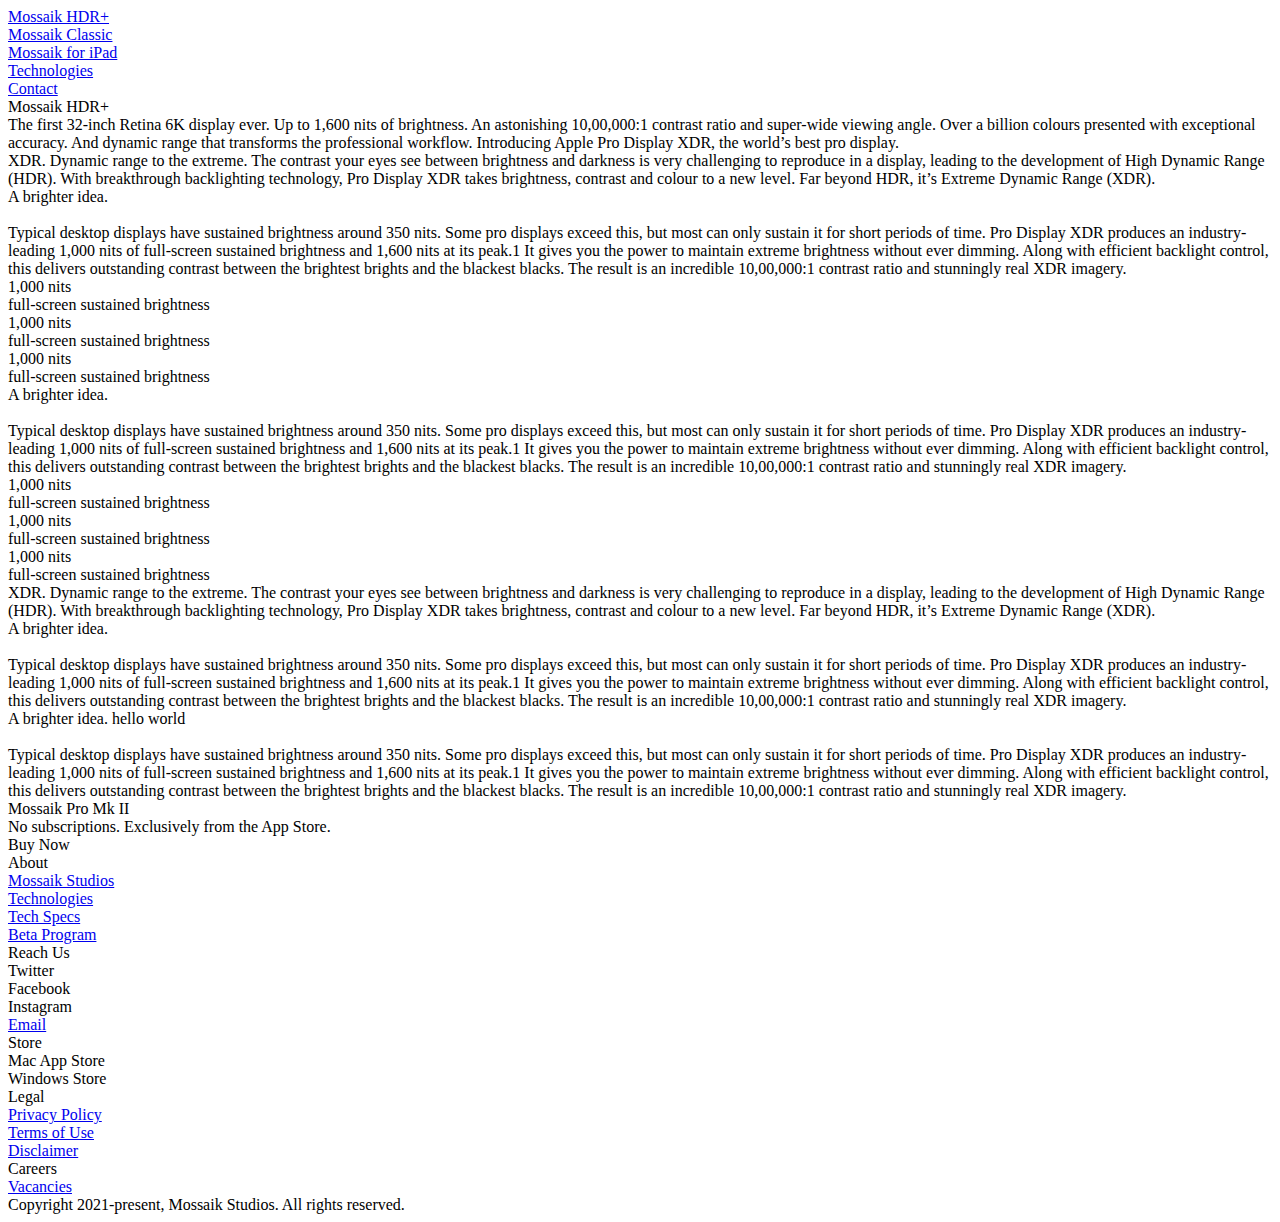
==== index.html @ 703f238b "added fileset 1" ====
<!DOCTYPE html>
<html>
    <head>
        <title>Mossaik HDR+</title>
        <meta name="viewport" content="width=device-width, initial-scale=1.0">
    </head>
    <body>
        <div class="nav-main nav-fixed"></div>
        <div class="nav-main nav-menu nav">
            <div class="nav-item nav-main-item"><a href="index.html">Mossaik HDR+</a></div>
            <div class="nav-item nav-main-item"><a href="mossaik_classic.html">Mossaik Classic</a></div>
            <div class="nav-item nav-main-item"><a href="mossaik_ipad.html">Mossaik for iPad</a></div>
            <div class="nav-item nav-main-item"><a href="about_technologies.html">Technologies</a></div>
            <div class="nav-item nav-main-item"><a href="mailto:binaireinc@gmail.com">Contact</a></div>
        </div>
        <section>
            <div class="heading-1">Mossaik HDR+</div>
            <div class="img-primary" id="Mossaik-pro-img-1"></div>
        </section>
        <section>
            <div class="text-1 text-darker">
                The first 32-inch Retina 6K display ever. Up to 1,600 nits of brightness. An astonishing 10,00,000:1 contrast ratio and super-wide viewing angle. Over a billion colours presented with exceptional accuracy. And dynamic range that transforms the professional workflow. Introducing Apple Pro Display XDR, the world’s best pro display.
            </div>
            <div class="img-collage-1">
                <div class="inset-img inset-img-right"></div>
                <div class="inset-img inset-img-left"></div>
            </div>
        </section>
        <section>
            <div class="text-1">
                <span class="text-darker">XDR. Dynamic range to the extreme.</span> The contrast your eyes see between brightness and darkness is very challenging to reproduce in a display, leading to the development of High Dynamic Range (HDR). With breakthrough backlighting technology, Pro Display XDR takes brightness, contrast and colour to a new level. Far beyond HDR, it’s Extreme Dynamic Range (XDR).
            </div>
            <div class="creative-1">
                <div class="banner-img-1"></div>
                <div class="text-container-1">
                    <div class="text-2">
                        <span class="creative-text-1 text-darker">
                            A brighter idea.
                        </span>
                        <br>
                        <br>
                        <span class="creative-text-2">
                            Typical desktop displays have sustained brightness around 350 nits. Some pro displays exceed this, but most can only sustain it for short periods of time. Pro Display XDR produces an industry-leading 1,000 nits of full-screen sustained brightness and 1,600 nits at its peak.1 It gives you the power to maintain extreme brightness without ever dimming. Along with efficient backlight control, this delivers outstanding contrast between the brightest brights and the blackest blacks. The result is an incredible 10,00,000:1 contrast ratio and stunningly real XDR imagery.
                        </span>
                    </div>
                    <div class="text-3">
                        <span class="creative-text-3 text-darker">1,000 nits</span><i class="creative-icon"></i>
                        <br>
                        <span class="creative-text-4 text-darker">full-screen sustained brightness</span>
                    </div>
                    <div class="text-3">
                        <span class="creative-text-3 text-darker">1,000 nits</span><i class="creative-icon"></i>
                        <br>
                        <span class="creative-text-4 text-darker">full-screen sustained brightness</span>
                    </div>
                    <div class="text-3">
                        <span class="creative-text-3 text-darker">1,000 nits</span><i class="creative-icon"></i>
                        <br>
                        <span class="creative-text-4 text-darker">full-screen sustained brightness</span>
                    </div>
                </div>
            </div>
        </section>
        <section class="no-space">
            <div class="creative-2">
                <div class="text-container-2">
                    <div class="text-5">
                        <span class="creative-text-1 text-darker">
                            A brighter idea.
                        </span>
                        <br>
                        <br>
                        <span class="creative-text-2">
                            Typical desktop displays have sustained brightness around 350 nits. Some pro displays exceed this, but most can only sustain it for short periods of time. Pro Display XDR produces an industry-leading 1,000 nits of full-screen sustained brightness and 1,600 nits at its peak.1 It gives you the power to maintain extreme brightness without ever dimming. Along with efficient backlight control, this delivers outstanding contrast between the brightest brights and the blackest blacks. The result is an incredible 10,00,000:1 contrast ratio and stunningly real XDR imagery.
                        </span>
                    </div>
                    <div class="text-6">
                        <span class="creative-text-3 text-darker">1,000 nits</span><i class="creative-icon"></i>
                        <br>
                        <span class="creative-text-4 text-darker">full-screen sustained brightness</span>
                    </div>
                    <div class="text-6">
                        <span class="creative-text-3 text-darker">1,000 nits</span><i class="creative-icon"></i>
                        <br>
                        <span class="creative-text-4 text-darker">full-screen sustained brightness</span>
                    </div>
                    <div class="text-6">
                        <span class="creative-text-3 text-darker">1,000 nits</span><i class="creative-icon"></i>
                        <br>
                        <span class="creative-text-4 text-darker">full-screen sustained brightness</span>
                    </div>
                </div>
                <div class="banner-img-2"></div>
            </div>
        </section>
        
        <section>
            <div class="text-1">
                <span class="text-darker">XDR. Dynamic range to the extreme.</span> The contrast your eyes see between brightness and darkness is very challenging to reproduce in a display, leading to the development of High Dynamic Range (HDR). With breakthrough backlighting technology, Pro Display XDR takes brightness, contrast and colour to a new level. Far beyond HDR, it’s Extreme Dynamic Range (XDR).
            </div>
            <div class="creative-1">
                <div class="banner-img-1"></div>
                <div class="text-container-1">
                    <div class="text-4">
                        <span class="creative-text-1">
                            A brighter idea.
                        </span>
                        <br>
                        <br>
                        <span class="creative-text-2">
                            Typical desktop displays have sustained brightness around 350 nits. Some pro displays exceed this, but most can only sustain it for short periods of time. Pro Display XDR produces an industry-leading 1,000 nits of full-screen sustained brightness and 1,600 nits at its peak.1 It gives you the power to maintain extreme brightness without ever dimming. Along with efficient backlight control, this delivers outstanding contrast between the brightest brights and the blackest blacks. The result is an incredible 10,00,000:1 contrast ratio and stunningly real XDR imagery.
                        </span>
                    </div>
                </div>
            </div>
        </section>
        <section>
            <div class="creative-1">
                <div class="text-container-1">
                    <div class="text-7">
                        <span class="creative-text-1">
                            A brighter idea. hello world
                        </span>
                        <br>
                        <br>
                        <span class="creative-text-2">
                            Typical desktop displays have sustained brightness around 350 nits. Some pro displays exceed this, but most can only sustain it for short periods of time. Pro Display XDR produces an industry-leading 1,000 nits of full-screen sustained brightness and 1,600 nits at its peak.1 It gives you the power to maintain extreme brightness without ever dimming. Along with efficient backlight control, this delivers outstanding contrast between the brightest brights and the blackest blacks. The result is an incredible 10,00,000:1 contrast ratio and stunningly real XDR imagery.
                        </span>
                    </div>
                </div>
                <div class="banner-img-2"></div>
            </div>
        </section>
        <section class="section-buy">
            <div class="buy">
                <div class="app-logo"></div>
                <div class="app-name">Mossaik Pro Mk II</div>
                <div class="app-substr">No subscriptions. Exclusively from the App Store.</div>
                <div class="app-link">Buy Now</div>
            </div>
        </section>
        <footer>
            <div class="footer-container">
                <div class="footer-column">
                    <div class="footer-heading">About</div>
                    <div class="footer-item"><a href="about_Mossaik_studios.html">Mossaik Studios</a></div>
                    <div class="footer-item"><a href="about_technologies.html">Technologies</a></div>
                    <div class="footer-item"><a href="about_tech_specs.html">Tech Specs</a></div>
                    <div class="footer-item"><a href="beta.html">Beta Program</a></div>
                </div>
                <div class="footer-column">
                    <div class="footer-heading">Reach Us</div>
                    <div class="footer-item"><a>Twitter</a></div>
                    <div class="footer-item"><a>Facebook</a></div>
                    <div class="footer-item"><a>Instagram</a></div>
                    <div class="footer-item"><a href="mailto:studioMossaik@gmail.com">Email</a></div>
                </div>
                <div class="footer-column">
                    <div class="footer-heading">Store</div>
                    <div class="footer-item"><a>Mac App Store</a></div>
                    <div class="footer-item"><a>Windows Store</a></div>
                </div>
                <div class="footer-column">
                    <div class="footer-heading">Legal</div>
                    <div class="footer-item"><a href="privacy_policy.pdf" target="_blank">Privacy Policy</a></div>
                    <div class="footer-item"><a href="terms_of_use.pdf" target="_blank">Terms of Use</a></div>
                    <div class="footer-item"><a href="disclaimer.pdf" target="_blank">Disclaimer</a></div>
                </div>
                <div class="footer-column">
                    <div class="footer-heading">Careers</div>
                    <div class="footer-item"><a href="jobs.html">Vacancies</a></div>
                </div>
            </div>
            <div class="footer-copyright">Copyright 2021-present, Mossaik Studios. All rights reserved.</div>
        </footer>
        <script src="script.js"></script>
    </body>
</html>
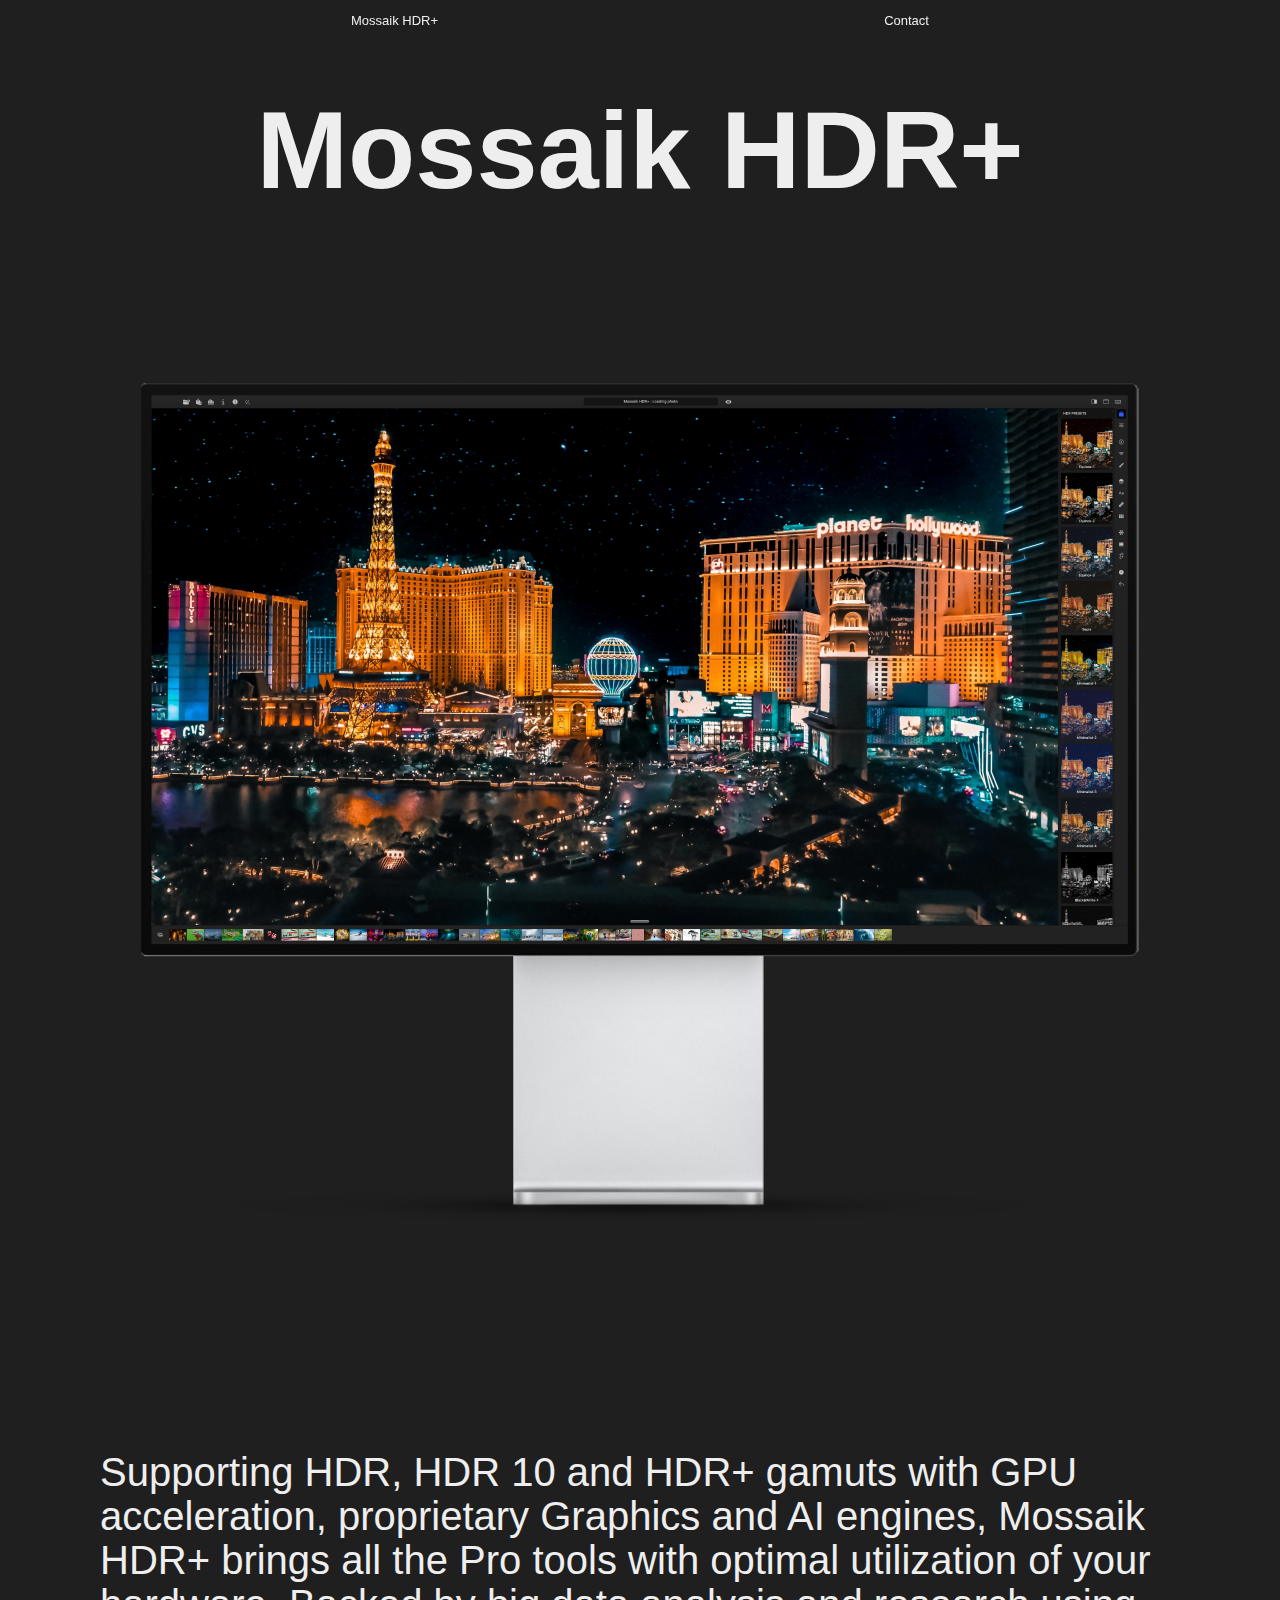
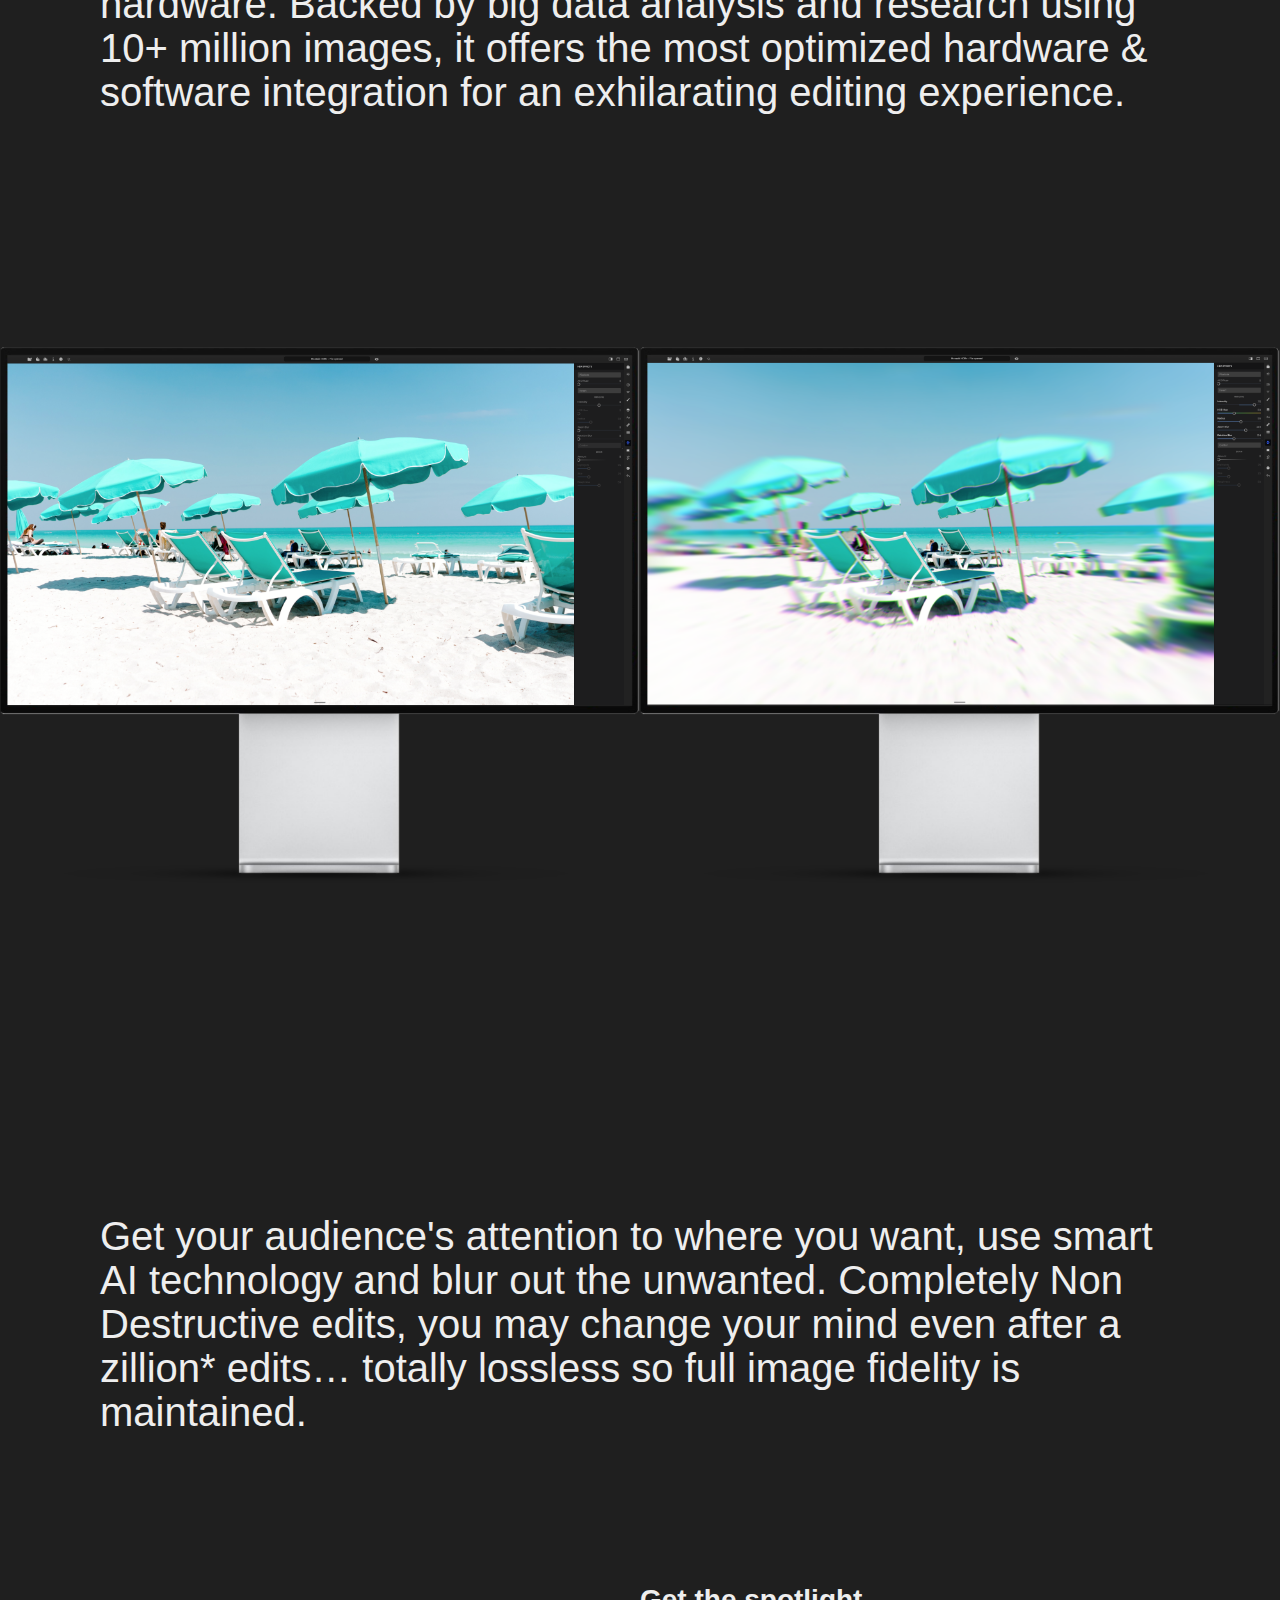
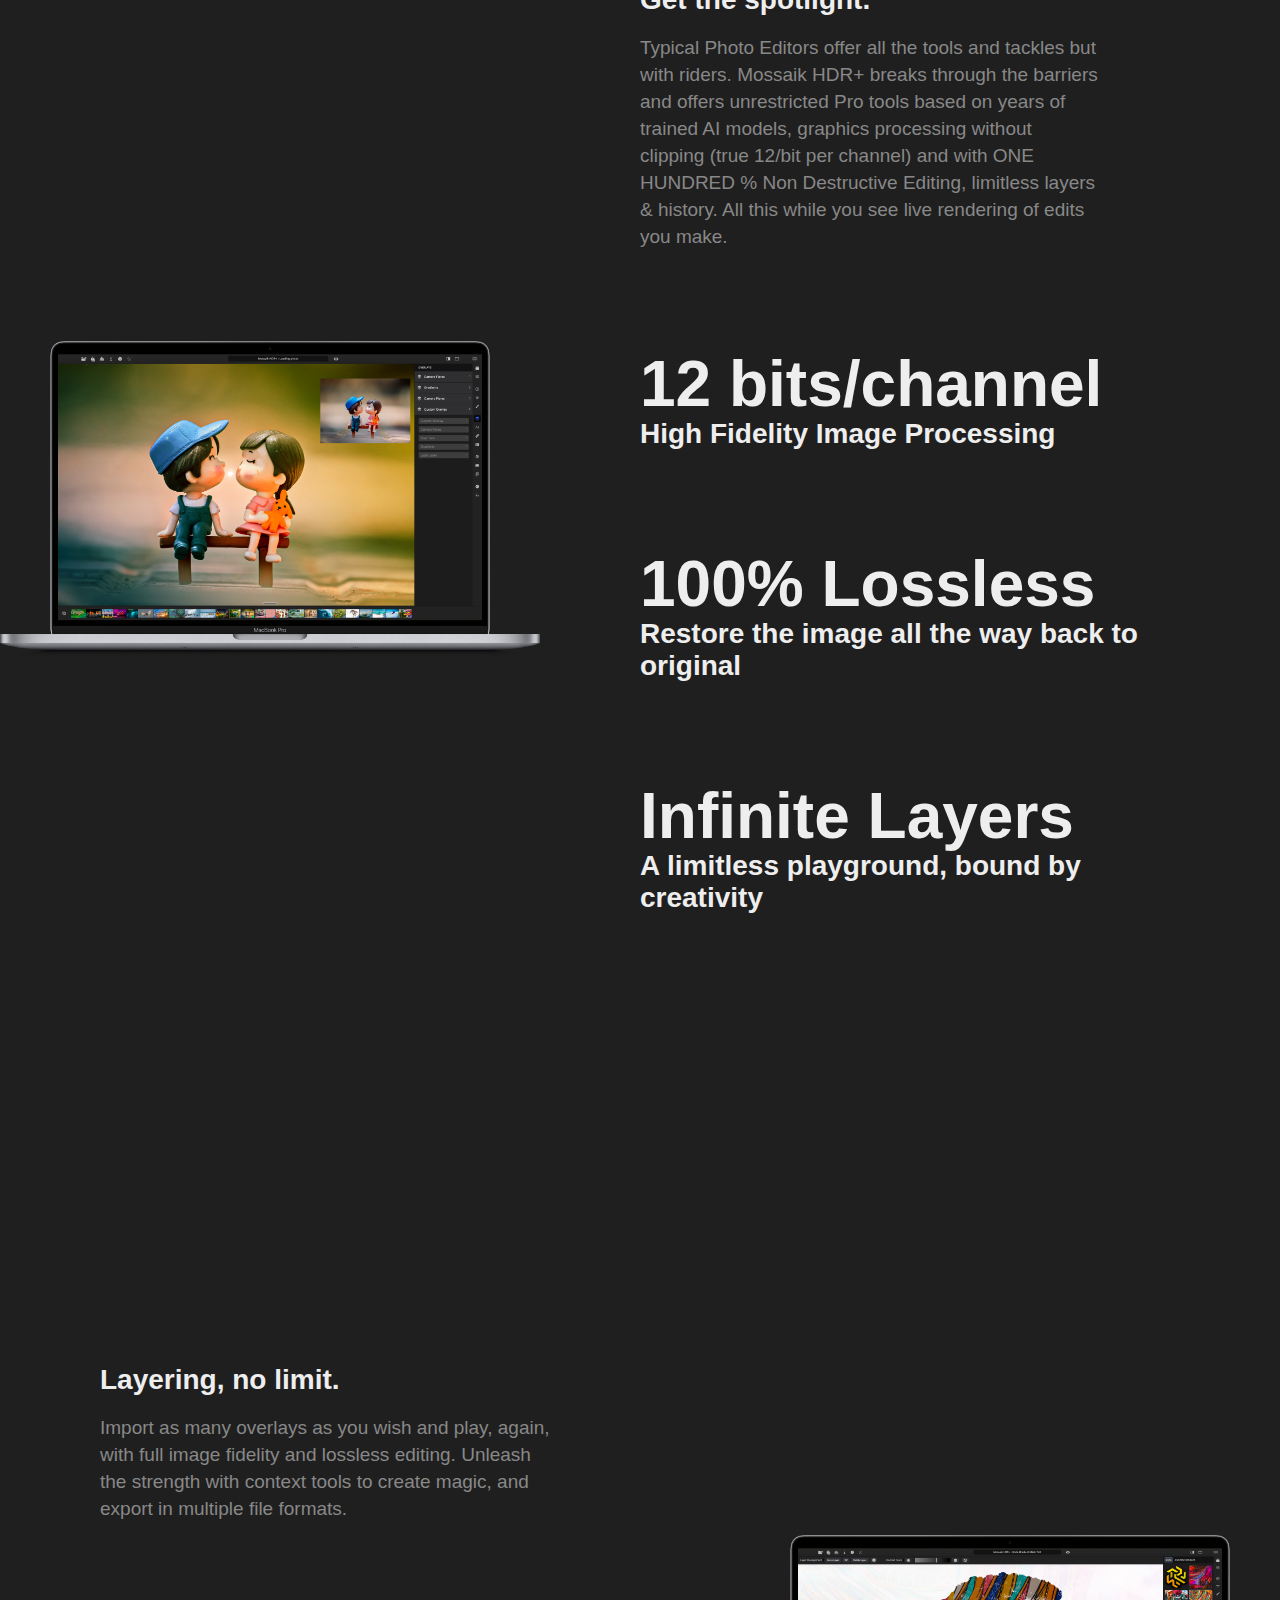
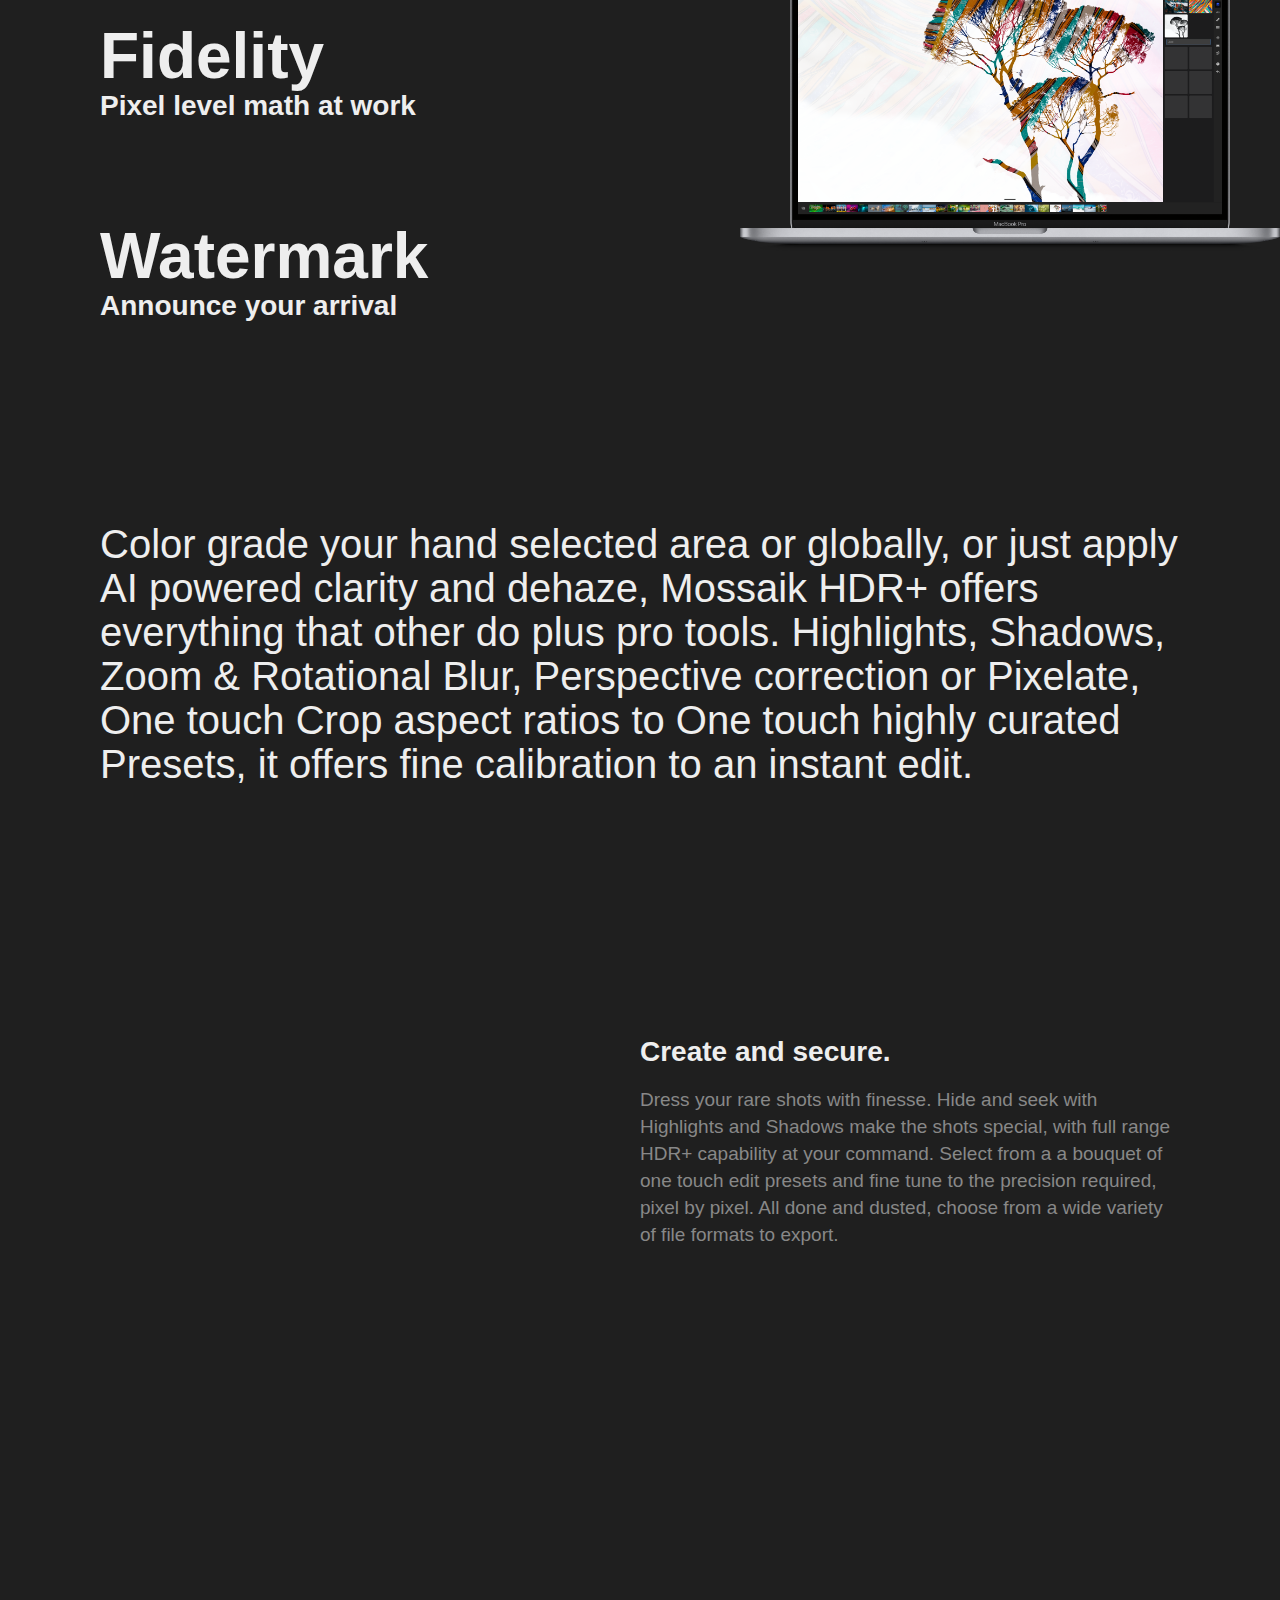
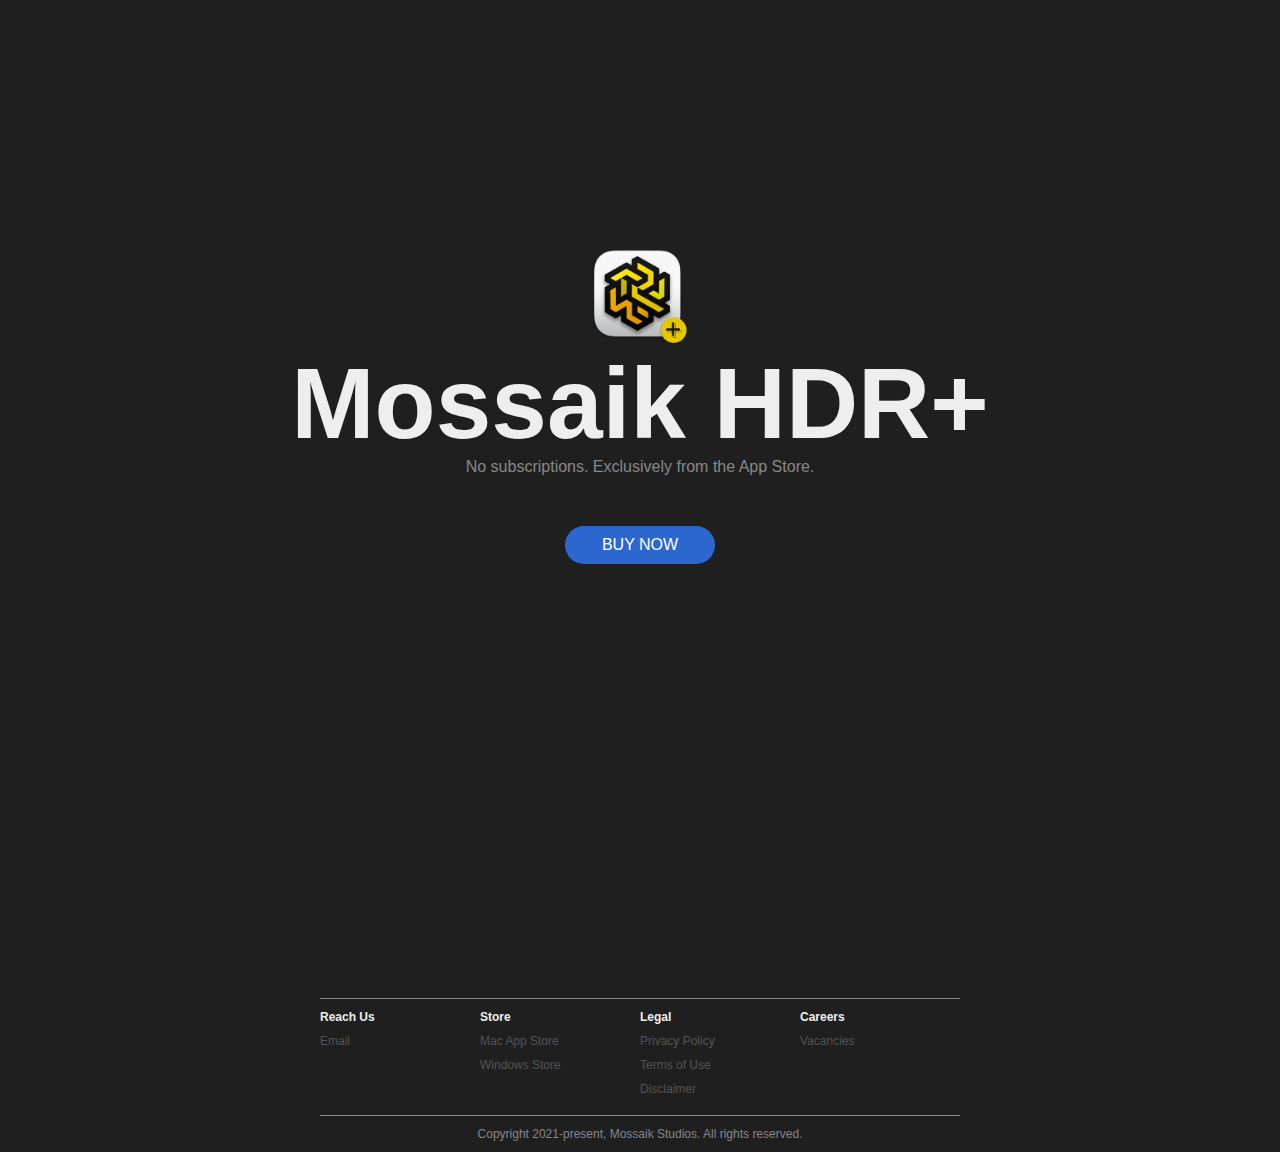
==== commit ecb07f75: "Add files via upload" ====
--- a/index.html
+++ b/index.html
@@ -8,55 +8,55 @@
         <div class="nav-main nav-fixed"></div>
         <div class="nav-main nav-menu nav">
             <div class="nav-item nav-main-item"><a href="index.html">Mossaik HDR+</a></div>
-            <div class="nav-item nav-main-item"><a href="mossaik_classic.html">Mossaik Classic</a></div>
+            <!-- <div class="nav-item nav-main-item"><a href="mossaik_classic.html">Mossaik Classic</a></div>
             <div class="nav-item nav-main-item"><a href="mossaik_ipad.html">Mossaik for iPad</a></div>
-            <div class="nav-item nav-main-item"><a href="about_technologies.html">Technologies</a></div>
+            <div class="nav-item nav-main-item"><a href="about_technologies.html">Technologies</a></div> -->
             <div class="nav-item nav-main-item"><a href="mailto:binaireinc@gmail.com">Contact</a></div>
         </div>
         <section>
             <div class="heading-1">Mossaik HDR+</div>
-            <div class="img-primary" id="Mossaik-pro-img-1"></div>
+            <div class="img-primary" id="img-1"></div>
         </section>
         <section>
             <div class="text-1 text-darker">
-                The first 32-inch Retina 6K display ever. Up to 1,600 nits of brightness. An astonishing 10,00,000:1 contrast ratio and super-wide viewing angle. Over a billion colours presented with exceptional accuracy. And dynamic range that transforms the professional workflow. Introducing Apple Pro Display XDR, the world’s best pro display.
+                Supporting HDR, HDR 10 and HDR+ gamuts with GPU acceleration, proprietary Graphics and AI engines, Mossaik HDR+ brings all the Pro tools with optimal utilization of your hardware. Backed by big data analysis and research using 10+ million images, it offers the most optimized hardware & software integration for an exhilarating editing experience.
             </div>
             <div class="img-collage-1">
-                <div class="inset-img inset-img-right"></div>
-                <div class="inset-img inset-img-left"></div>
+                <div class="inset-img inset-img-right" id="img-2"></div>
+                <div class="inset-img inset-img-left" id="img-3"></div>
             </div>
         </section>
         <section>
             <div class="text-1">
-                <span class="text-darker">XDR. Dynamic range to the extreme.</span> The contrast your eyes see between brightness and darkness is very challenging to reproduce in a display, leading to the development of High Dynamic Range (HDR). With breakthrough backlighting technology, Pro Display XDR takes brightness, contrast and colour to a new level. Far beyond HDR, it’s Extreme Dynamic Range (XDR).
+                <span class="text-darker">Get your audience's attention to where you want, use smart AI technology and blur out the unwanted. Completely Non Destructive edits, you may change your mind even after a zillion* edits… totally lossless so full image fidelity is maintained. 
             </div>
             <div class="creative-1">
-                <div class="banner-img-1"></div>
+                <div class="banner-img-1" id="img-4"></div>
                 <div class="text-container-1">
                     <div class="text-2">
                         <span class="creative-text-1 text-darker">
-                            A brighter idea.
+                            Get the spotlight.
                         </span>
                         <br>
                         <br>
                         <span class="creative-text-2">
-                            Typical desktop displays have sustained brightness around 350 nits. Some pro displays exceed this, but most can only sustain it for short periods of time. Pro Display XDR produces an industry-leading 1,000 nits of full-screen sustained brightness and 1,600 nits at its peak.1 It gives you the power to maintain extreme brightness without ever dimming. Along with efficient backlight control, this delivers outstanding contrast between the brightest brights and the blackest blacks. The result is an incredible 10,00,000:1 contrast ratio and stunningly real XDR imagery.
+                            Typical Photo Editors offer all the tools and tackles but with riders. Mossaik HDR+ breaks through the barriers and offers unrestricted Pro tools based on years of trained AI models, graphics processing without clipping (true 12/bit per channel) and with ONE HUNDRED % Non Destructive Editing, limitless layers & history. All this while you see live rendering of edits you make.
                         </span>
                     </div>
                     <div class="text-3">
-                        <span class="creative-text-3 text-darker">1,000 nits</span><i class="creative-icon"></i>
+                        <span class="creative-text-3 text-darker">12 bits/channel</span><i class="creative-icon"></i>
                         <br>
-                        <span class="creative-text-4 text-darker">full-screen sustained brightness</span>
+                        <span class="creative-text-4 text-darker">High Fidelity Image Processing</span>
                     </div>
                     <div class="text-3">
-                        <span class="creative-text-3 text-darker">1,000 nits</span><i class="creative-icon"></i>
+                        <span class="creative-text-3 text-darker">100% Lossless</span><i class="creative-icon"></i>
                         <br>
-                        <span class="creative-text-4 text-darker">full-screen sustained brightness</span>
+                        <span class="creative-text-4 text-darker">Restore the image all the way back to original </span>
                     </div>
                     <div class="text-3">
-                        <span class="creative-text-3 text-darker">1,000 nits</span><i class="creative-icon"></i>
+                        <span class="creative-text-3 text-darker">Infinite Layers</span><i class="creative-icon"></i>
                         <br>
-                        <span class="creative-text-4 text-darker">full-screen sustained brightness</span>
+                        <span class="creative-text-4 text-darker">A limitless playground, bound by creativity</span>
                     </div>
                 </div>
             </div>
@@ -66,93 +66,71 @@
                 <div class="text-container-2">
                     <div class="text-5">
                         <span class="creative-text-1 text-darker">
-                            A brighter idea.
+                            Layering, no limit.
                         </span>
                         <br>
                         <br>
                         <span class="creative-text-2">
-                            Typical desktop displays have sustained brightness around 350 nits. Some pro displays exceed this, but most can only sustain it for short periods of time. Pro Display XDR produces an industry-leading 1,000 nits of full-screen sustained brightness and 1,600 nits at its peak.1 It gives you the power to maintain extreme brightness without ever dimming. Along with efficient backlight control, this delivers outstanding contrast between the brightest brights and the blackest blacks. The result is an incredible 10,00,000:1 contrast ratio and stunningly real XDR imagery.
+                            Import as many overlays as you wish and play, again, with full image fidelity and lossless editing. Unleash the strength with context tools to create magic, and export in multiple file formats. 
                         </span>
                     </div>
                     <div class="text-6">
-                        <span class="creative-text-3 text-darker">1,000 nits</span><i class="creative-icon"></i>
+                        <span class="creative-text-3 text-darker">Fidelity</span><i class="creative-icon"></i>
                         <br>
-                        <span class="creative-text-4 text-darker">full-screen sustained brightness</span>
+                        <span class="creative-text-4 text-darker">Pixel level math at work</span>
                     </div>
                     <div class="text-6">
-                        <span class="creative-text-3 text-darker">1,000 nits</span><i class="creative-icon"></i>
+                        <span class="creative-text-3 text-darker">Watermark</span><i class="creative-icon"></i>
                         <br>
-                        <span class="creative-text-4 text-darker">full-screen sustained brightness</span>
-                    </div>
-                    <div class="text-6">
-                        <span class="creative-text-3 text-darker">1,000 nits</span><i class="creative-icon"></i>
-                        <br>
-                        <span class="creative-text-4 text-darker">full-screen sustained brightness</span>
+                        <span class="creative-text-4 text-darker">Announce your arrival</span>
                     </div>
                 </div>
-                <div class="banner-img-2"></div>
+                <div class="banner-img-2" id="img-5"></div>
             </div>
         </section>
         
         <section>
             <div class="text-1">
-                <span class="text-darker">XDR. Dynamic range to the extreme.</span> The contrast your eyes see between brightness and darkness is very challenging to reproduce in a display, leading to the development of High Dynamic Range (HDR). With breakthrough backlighting technology, Pro Display XDR takes brightness, contrast and colour to a new level. Far beyond HDR, it’s Extreme Dynamic Range (XDR).
+                <span class="text-darker">Color grade your hand selected  area or globally, or just apply AI powered clarity and dehaze, Mossaik HDR+ offers everything that other do plus pro tools. Highlights, Shadows, Zoom & Rotational Blur, Perspective correction or Pixelate, One touch Crop aspect ratios to One touch highly curated Presets, it offers fine calibration to an instant edit.
             </div>
             <div class="creative-1">
-                <div class="banner-img-1"></div>
+                <div class="banner-img-1" id="img-6"></div>
                 <div class="text-container-1">
                     <div class="text-4">
                         <span class="creative-text-1">
-                            A brighter idea.
+                            Create and secure.
                         </span>
                         <br>
                         <br>
                         <span class="creative-text-2">
-                            Typical desktop displays have sustained brightness around 350 nits. Some pro displays exceed this, but most can only sustain it for short periods of time. Pro Display XDR produces an industry-leading 1,000 nits of full-screen sustained brightness and 1,600 nits at its peak.1 It gives you the power to maintain extreme brightness without ever dimming. Along with efficient backlight control, this delivers outstanding contrast between the brightest brights and the blackest blacks. The result is an incredible 10,00,000:1 contrast ratio and stunningly real XDR imagery.
+                            Dress your rare shots with finesse. Hide and seek with Highlights and Shadows make the shots special, with full range HDR+ capability at your command. Select from a a bouquet of one touch edit presets and fine tune to the precision required, pixel by pixel. All done and dusted, choose from a wide variety of file formats to export. 
                         </span>
                     </div>
                 </div>
             </div>
         </section>
-        <section>
-            <div class="creative-1">
-                <div class="text-container-1">
-                    <div class="text-7">
-                        <span class="creative-text-1">
-                            A brighter idea. hello world
-                        </span>
-                        <br>
-                        <br>
-                        <span class="creative-text-2">
-                            Typical desktop displays have sustained brightness around 350 nits. Some pro displays exceed this, but most can only sustain it for short periods of time. Pro Display XDR produces an industry-leading 1,000 nits of full-screen sustained brightness and 1,600 nits at its peak.1 It gives you the power to maintain extreme brightness without ever dimming. Along with efficient backlight control, this delivers outstanding contrast between the brightest brights and the blackest blacks. The result is an incredible 10,00,000:1 contrast ratio and stunningly real XDR imagery.
-                        </span>
-                    </div>
-                </div>
-                <div class="banner-img-2"></div>
-            </div>
-        </section>
         <section class="section-buy">
             <div class="buy">
-                <div class="app-logo"></div>
-                <div class="app-name">Mossaik Pro Mk II</div>
+                <div class="app-logo" id="mossaik-hdr-logo"></div>
+                <div class="app-name">Mossaik HDR+</div>
                 <div class="app-substr">No subscriptions. Exclusively from the App Store.</div>
                 <div class="app-link">Buy Now</div>
             </div>
         </section>
         <footer>
             <div class="footer-container">
-                <div class="footer-column">
+                <!-- <div class="footer-column">
                     <div class="footer-heading">About</div>
                     <div class="footer-item"><a href="about_Mossaik_studios.html">Mossaik Studios</a></div>
                     <div class="footer-item"><a href="about_technologies.html">Technologies</a></div>
                     <div class="footer-item"><a href="about_tech_specs.html">Tech Specs</a></div>
                     <div class="footer-item"><a href="beta.html">Beta Program</a></div>
-                </div>
+                </div> -->
                 <div class="footer-column">
                     <div class="footer-heading">Reach Us</div>
-                    <div class="footer-item"><a>Twitter</a></div>
+                    <!-- <div class="footer-item"><a>Twitter</a></div>
                     <div class="footer-item"><a>Facebook</a></div>
-                    <div class="footer-item"><a>Instagram</a></div>
+                    <div class="footer-item"><a>Instagram</a></div> -->
                     <div class="footer-item"><a href="mailto:studioMossaik@gmail.com">Email</a></div>
                 </div>
                 <div class="footer-column">
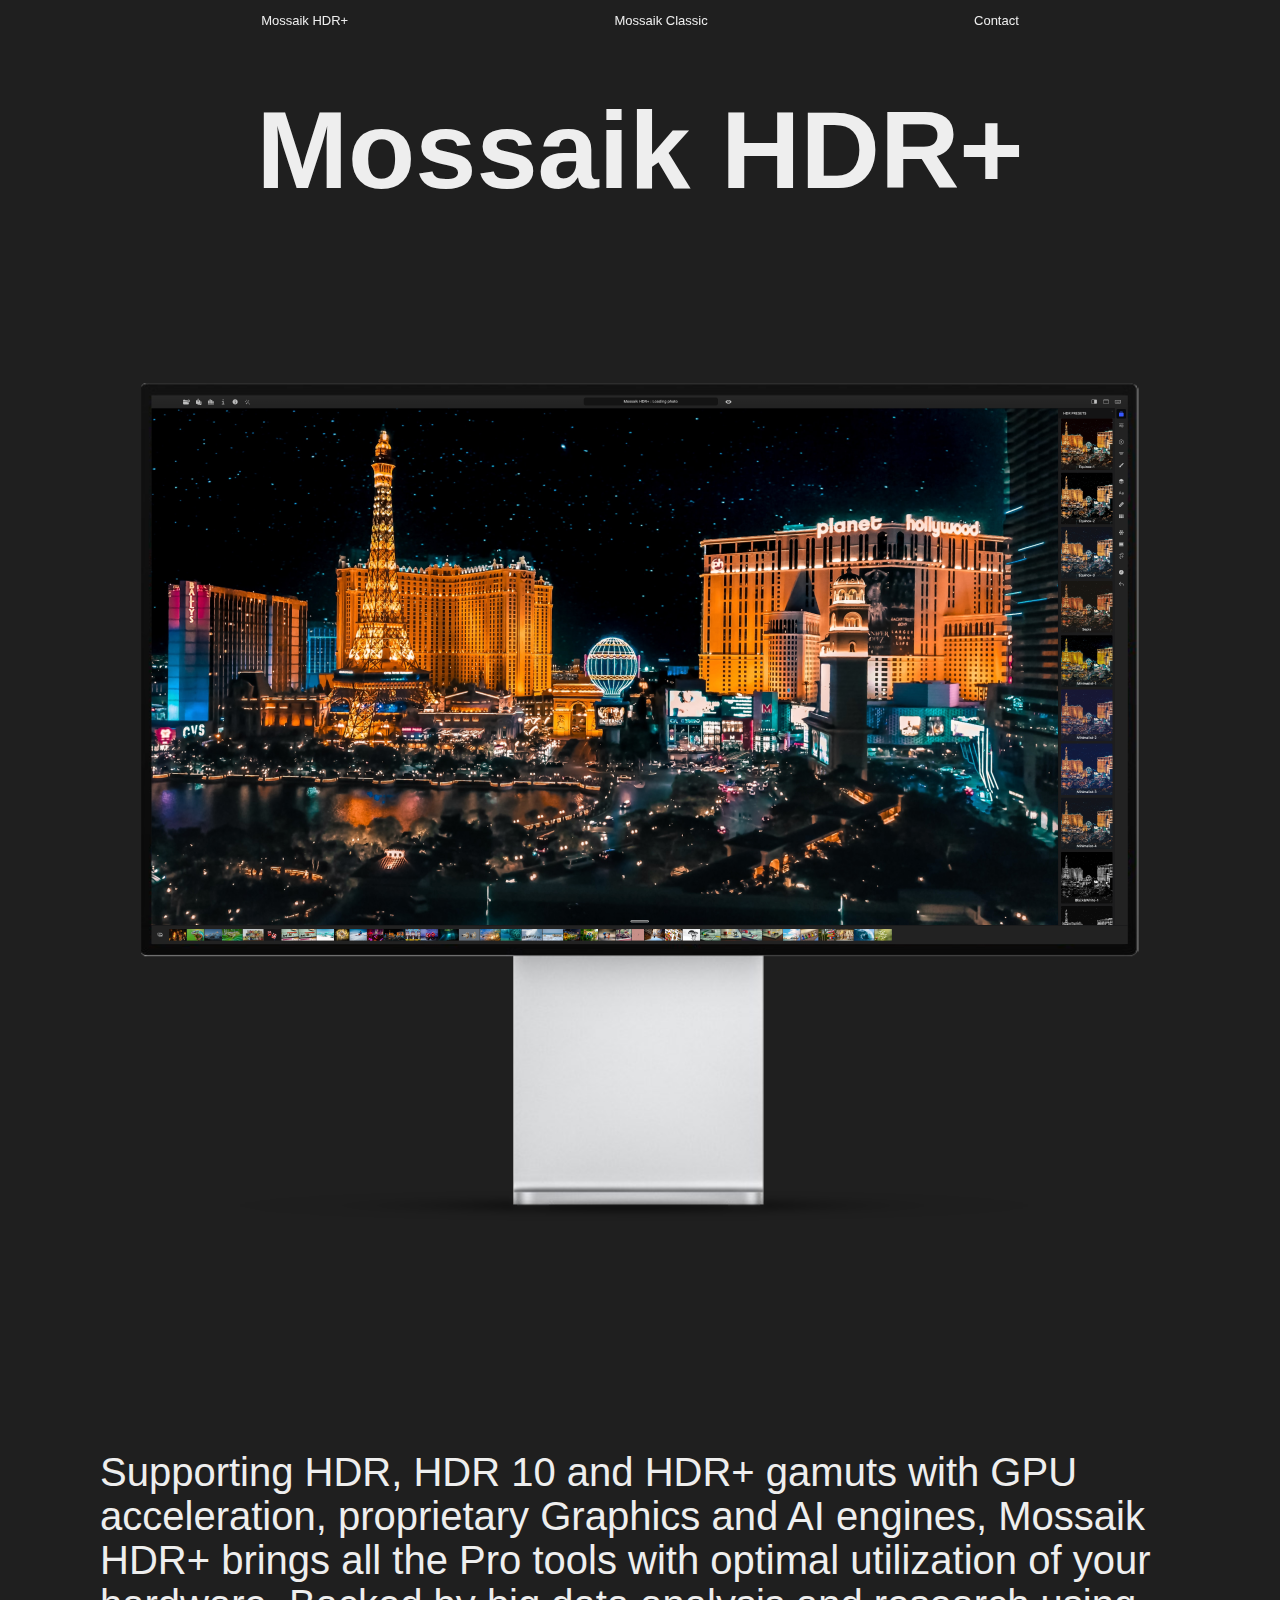
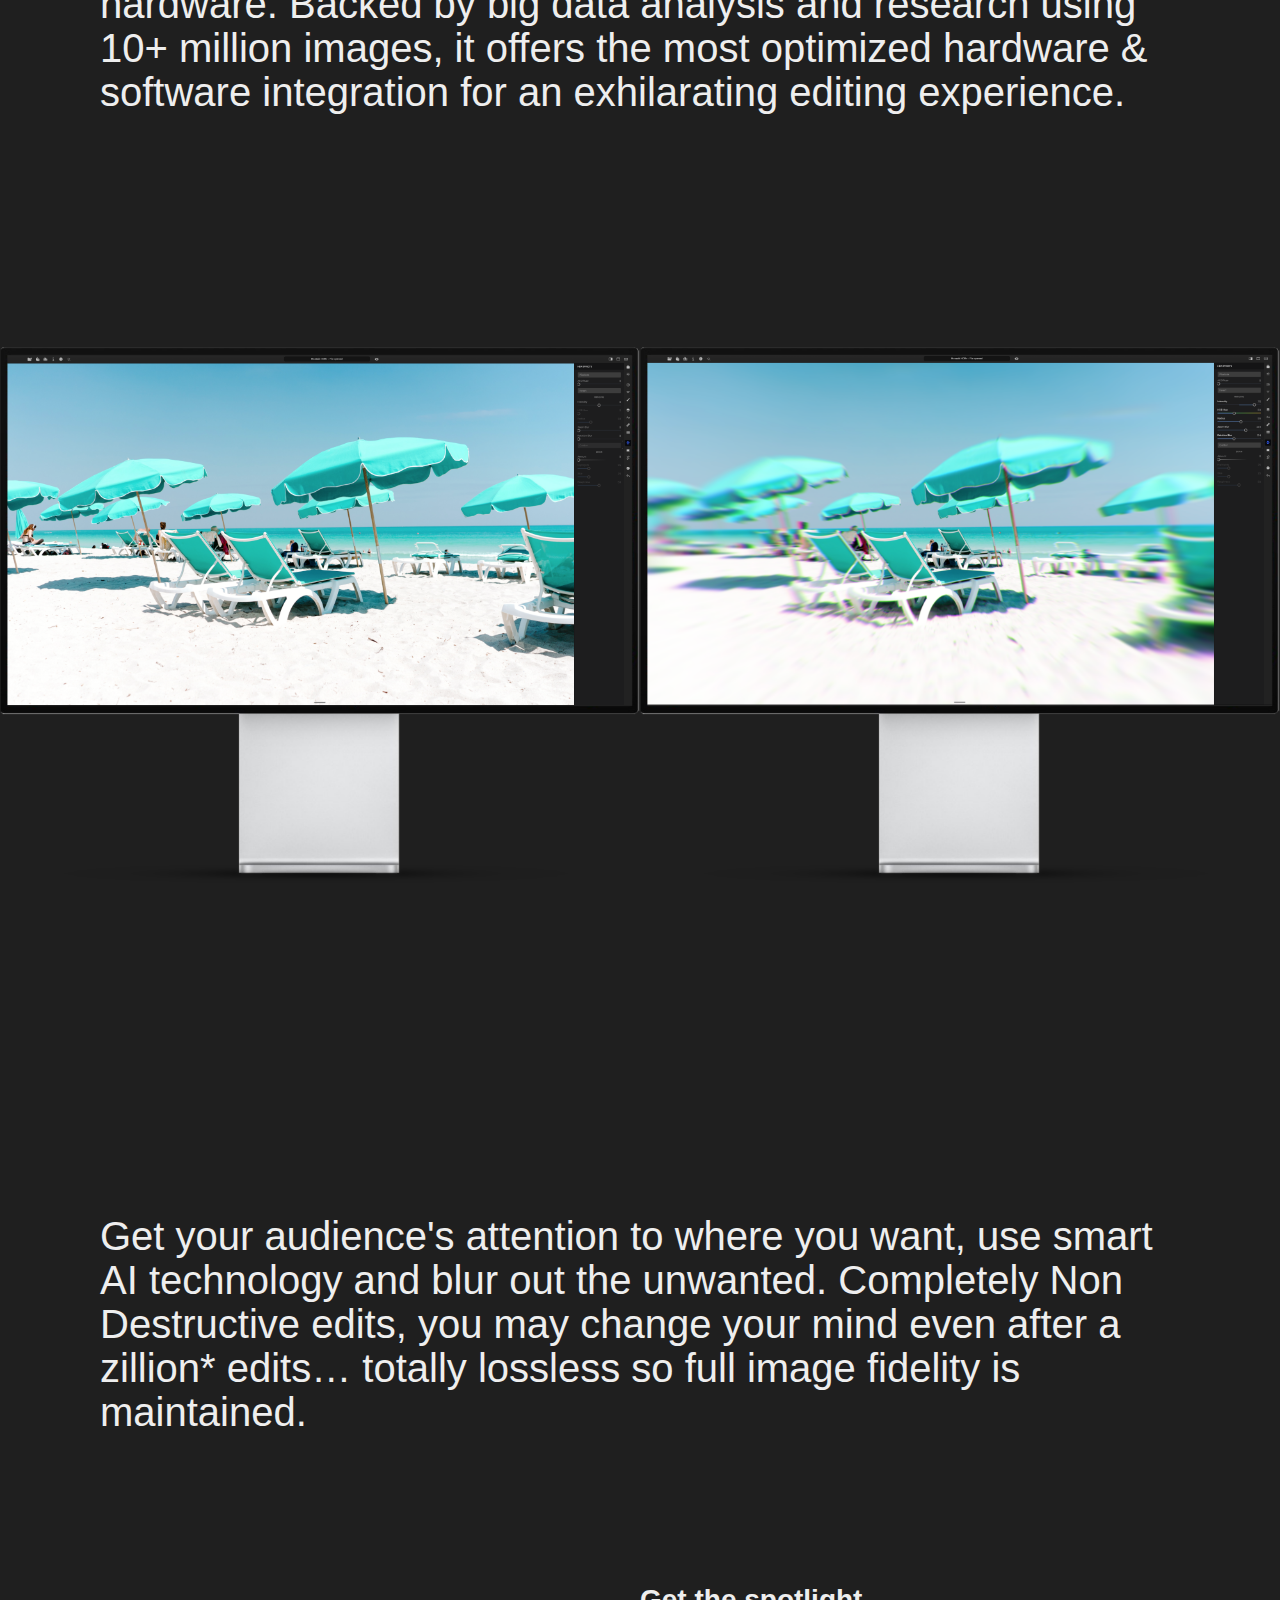
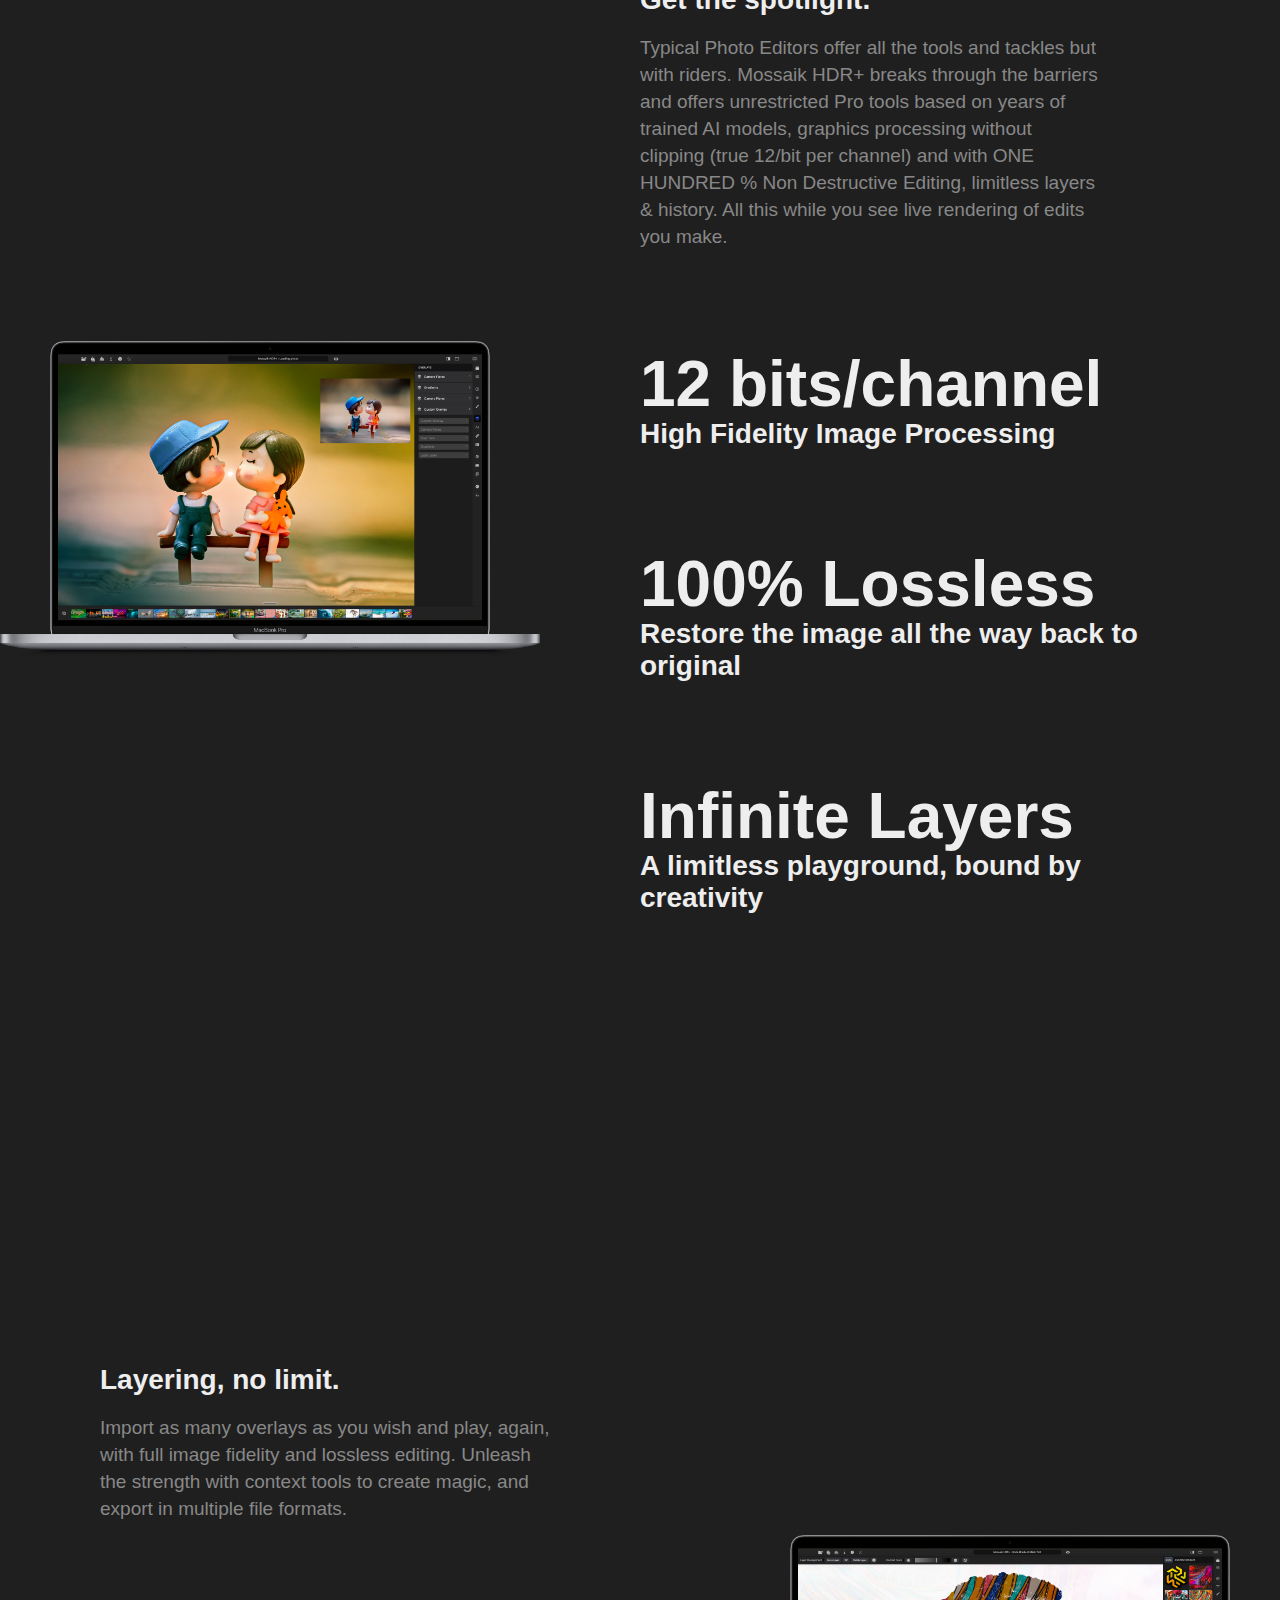
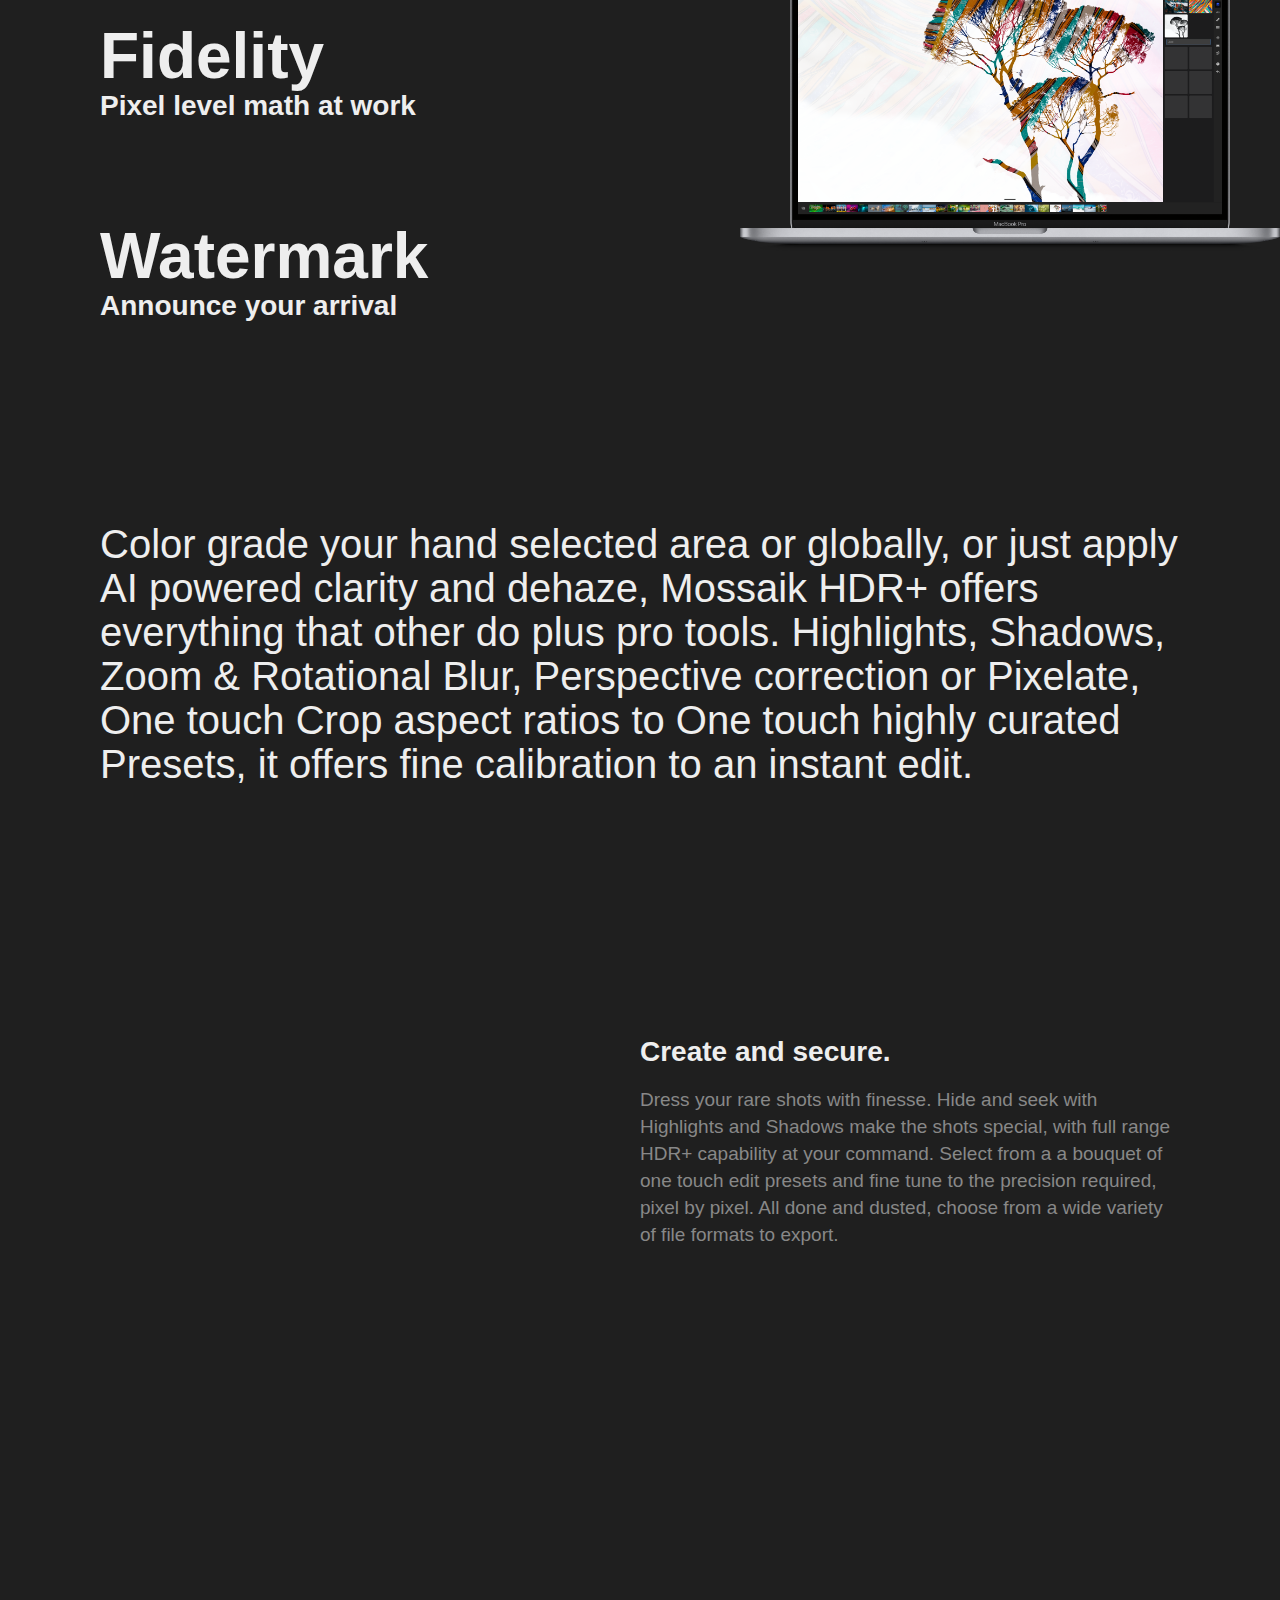
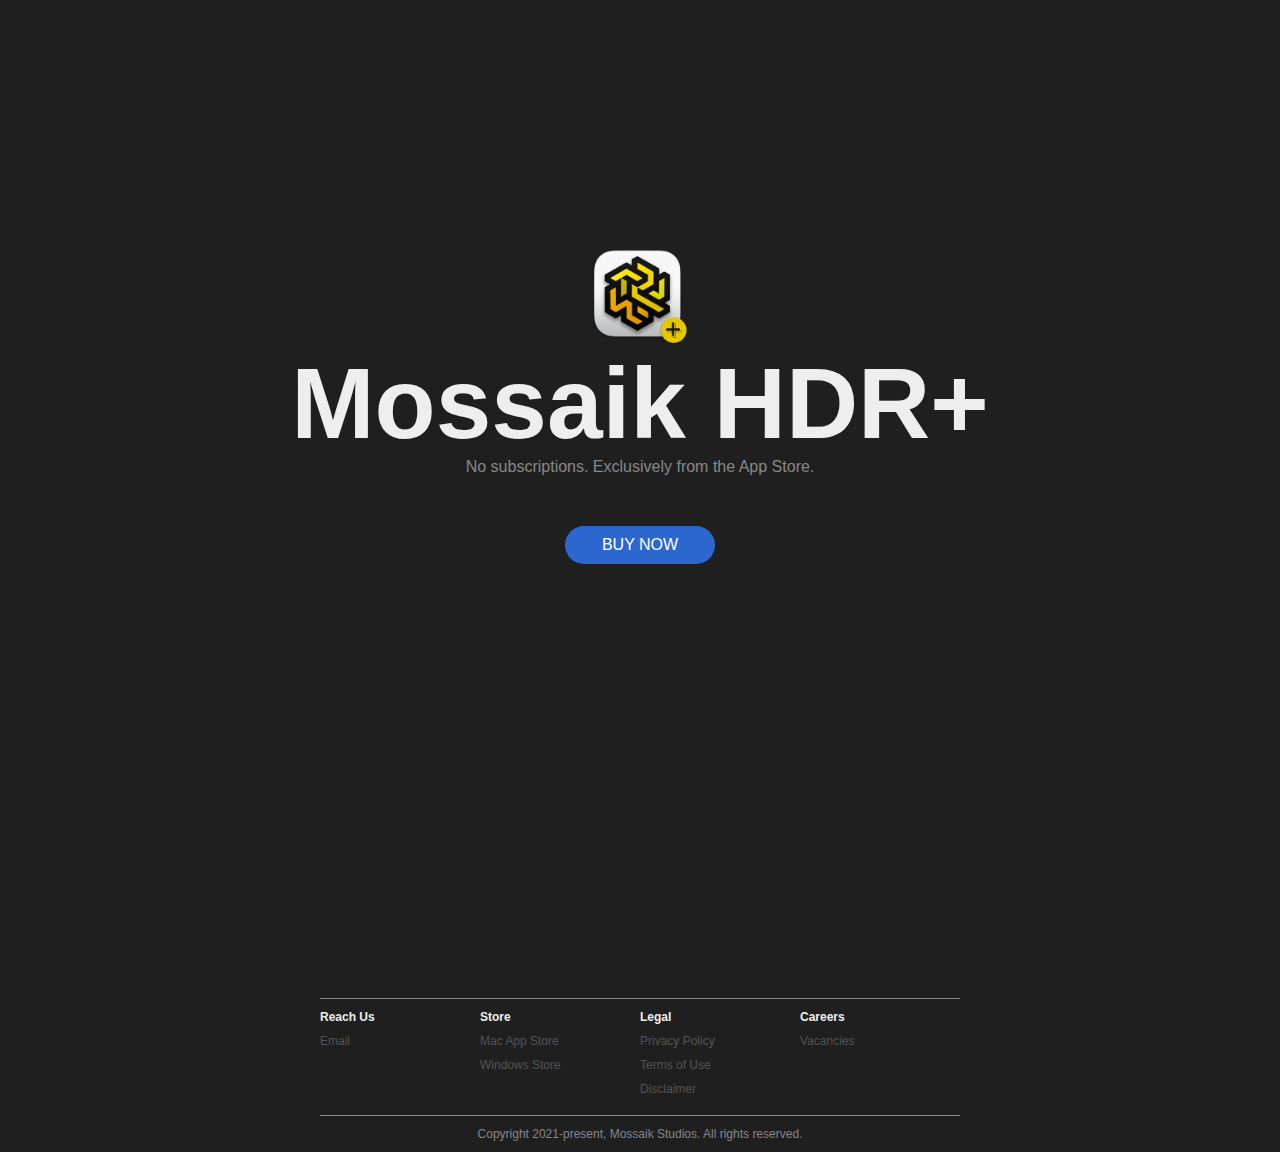
==== commit 2e4fed7e: "Add files via upload" ====
--- a/index.html
+++ b/index.html
@@ -8,9 +8,7 @@
         <div class="nav-main nav-fixed"></div>
         <div class="nav-main nav-menu nav">
             <div class="nav-item nav-main-item"><a href="index.html">Mossaik HDR+</a></div>
-            <!-- <div class="nav-item nav-main-item"><a href="mossaik_classic.html">Mossaik Classic</a></div>
-            <div class="nav-item nav-main-item"><a href="mossaik_ipad.html">Mossaik for iPad</a></div>
-            <div class="nav-item nav-main-item"><a href="about_technologies.html">Technologies</a></div> -->
+            <div class="nav-item nav-main-item"><a href="mossaik_classic.html">Mossaik Classic</a></div>
             <div class="nav-item nav-main-item"><a href="mailto:binaireinc@gmail.com">Contact</a></div>
         </div>
         <section>
@@ -28,7 +26,7 @@
         </section>
         <section>
             <div class="text-1">
-                <span class="text-darker">Get your audience's attention to where you want, use smart AI technology and blur out the unwanted. Completely Non Destructive edits, you may change your mind even after a zillion* edits… totally lossless so full image fidelity is maintained. 
+                <span class="text-darker">Get your audience's attention to where you want, use smart AI technology and blur out the unwanted. Completely Non Destructive edits, you may change your mind even after a zillion* edits… totally lossless so full image fidelity is maintained.</span>
             </div>
             <div class="creative-1">
                 <div class="banner-img-1" id="img-4"></div>
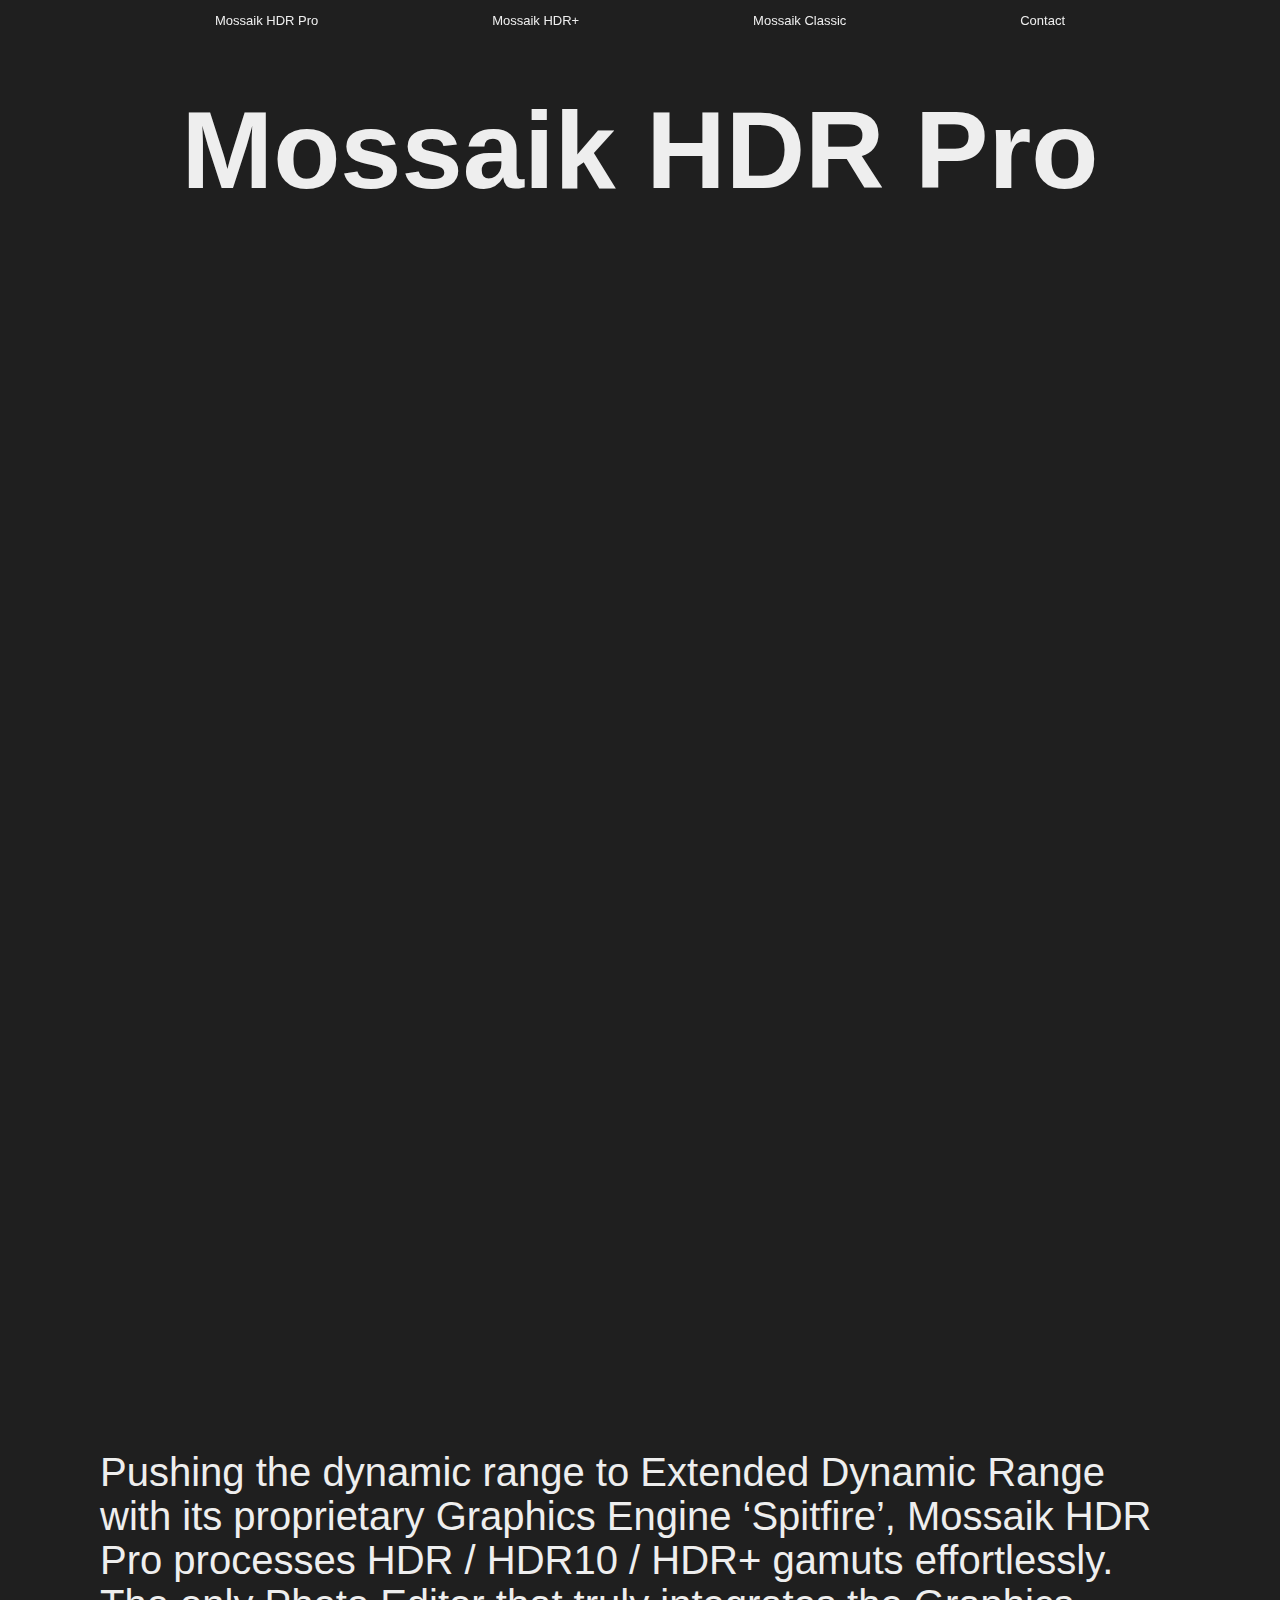
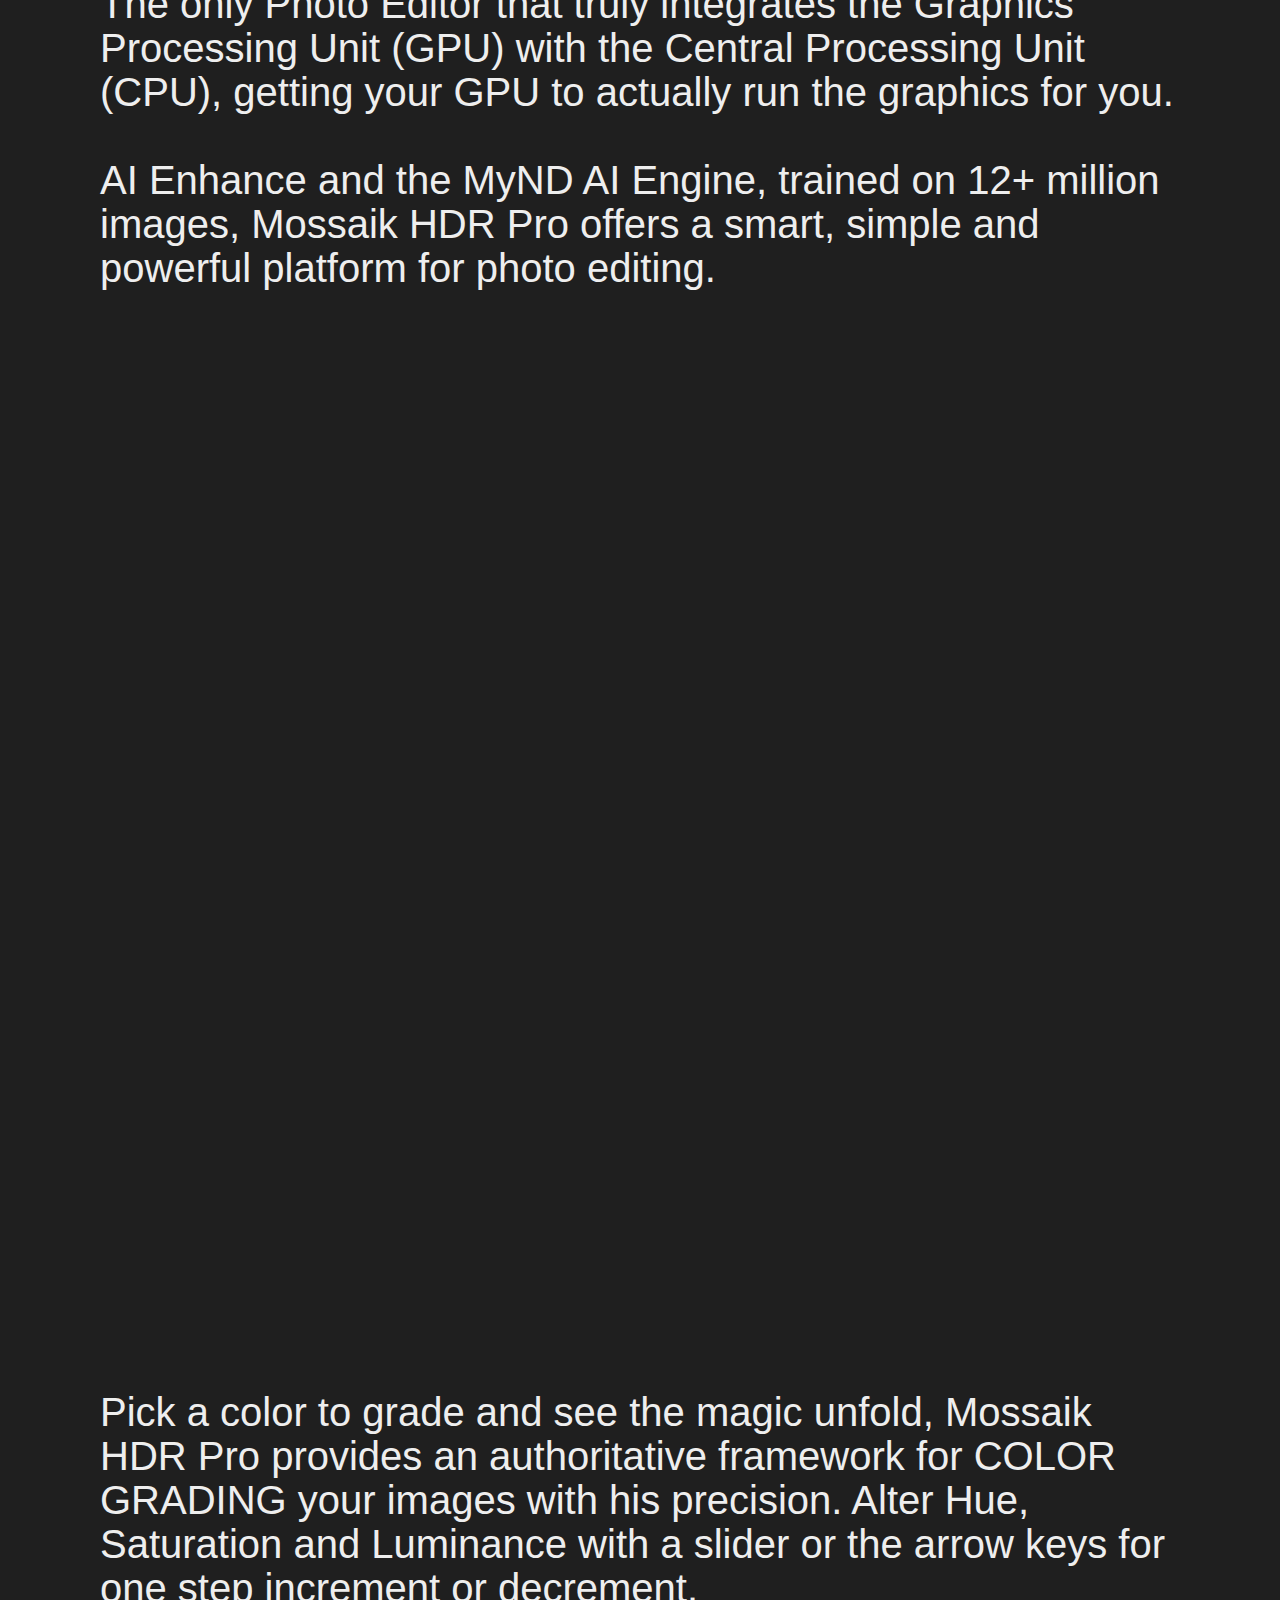
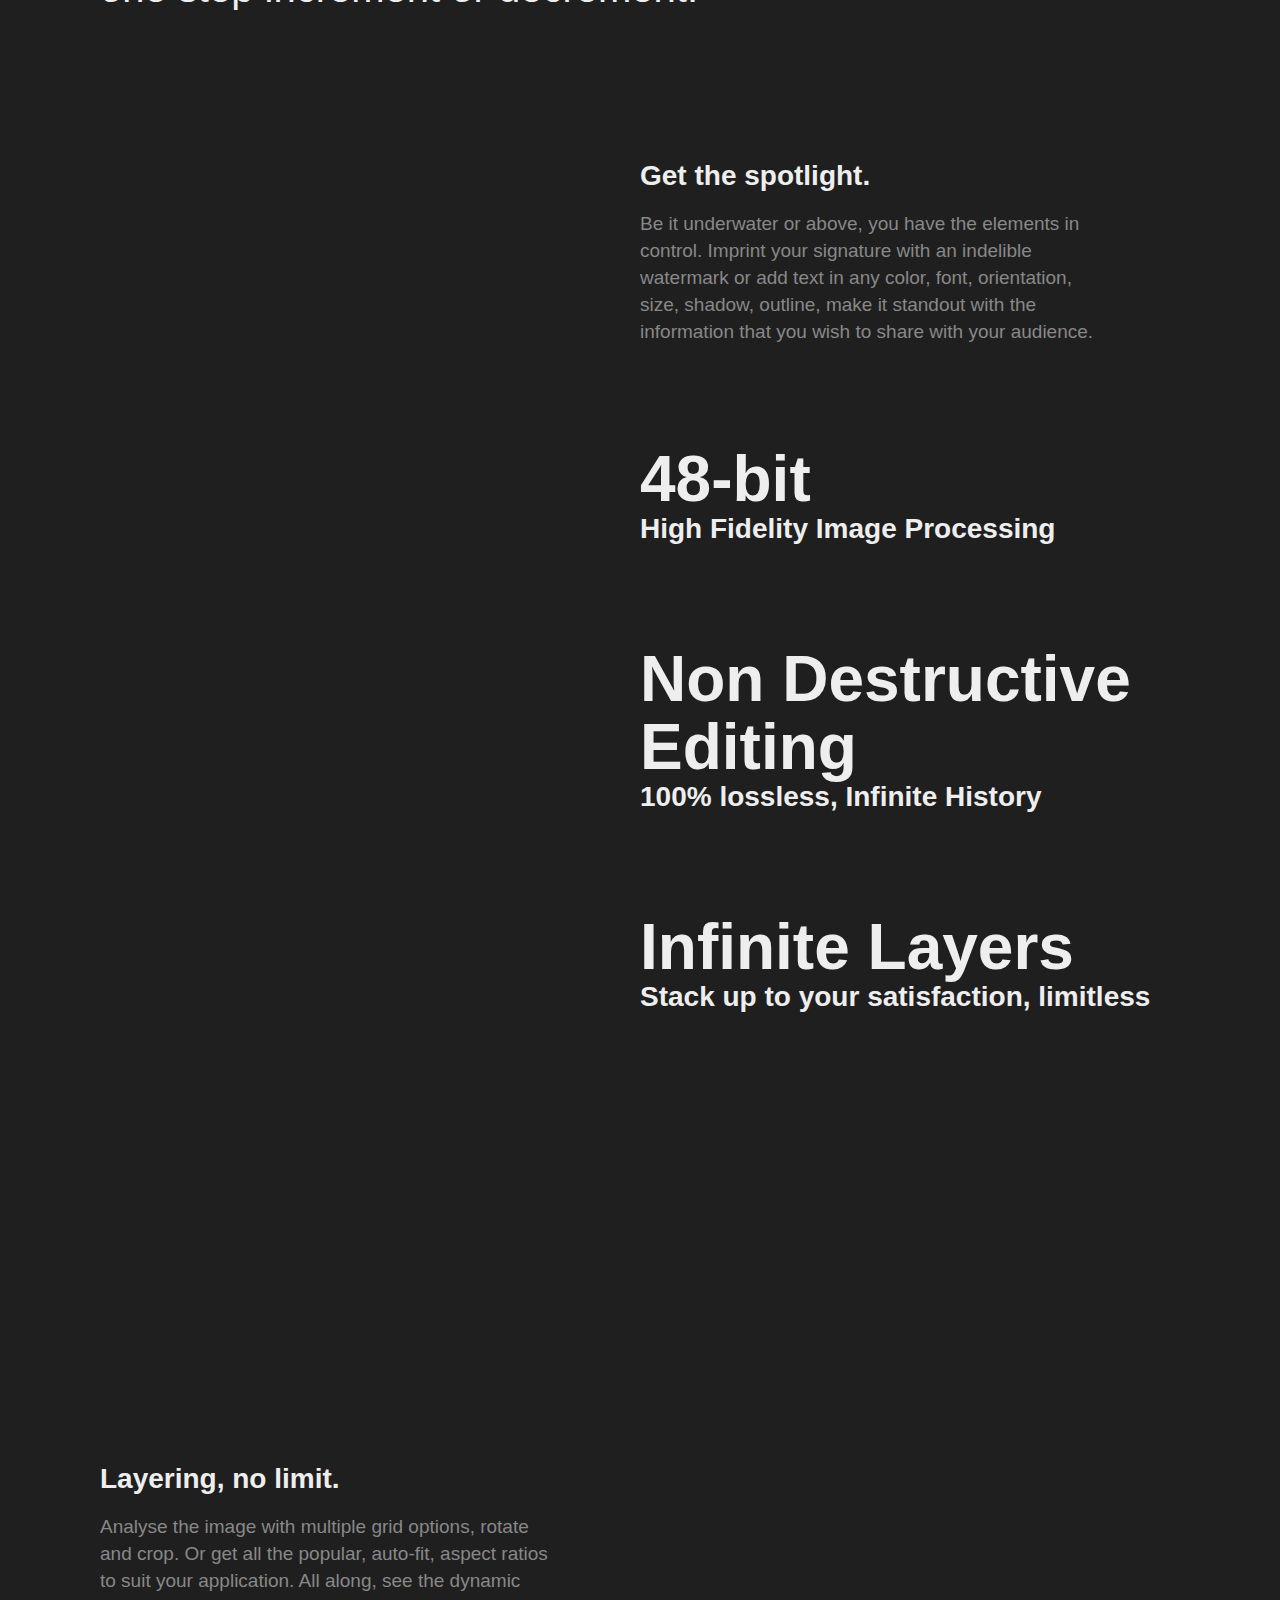
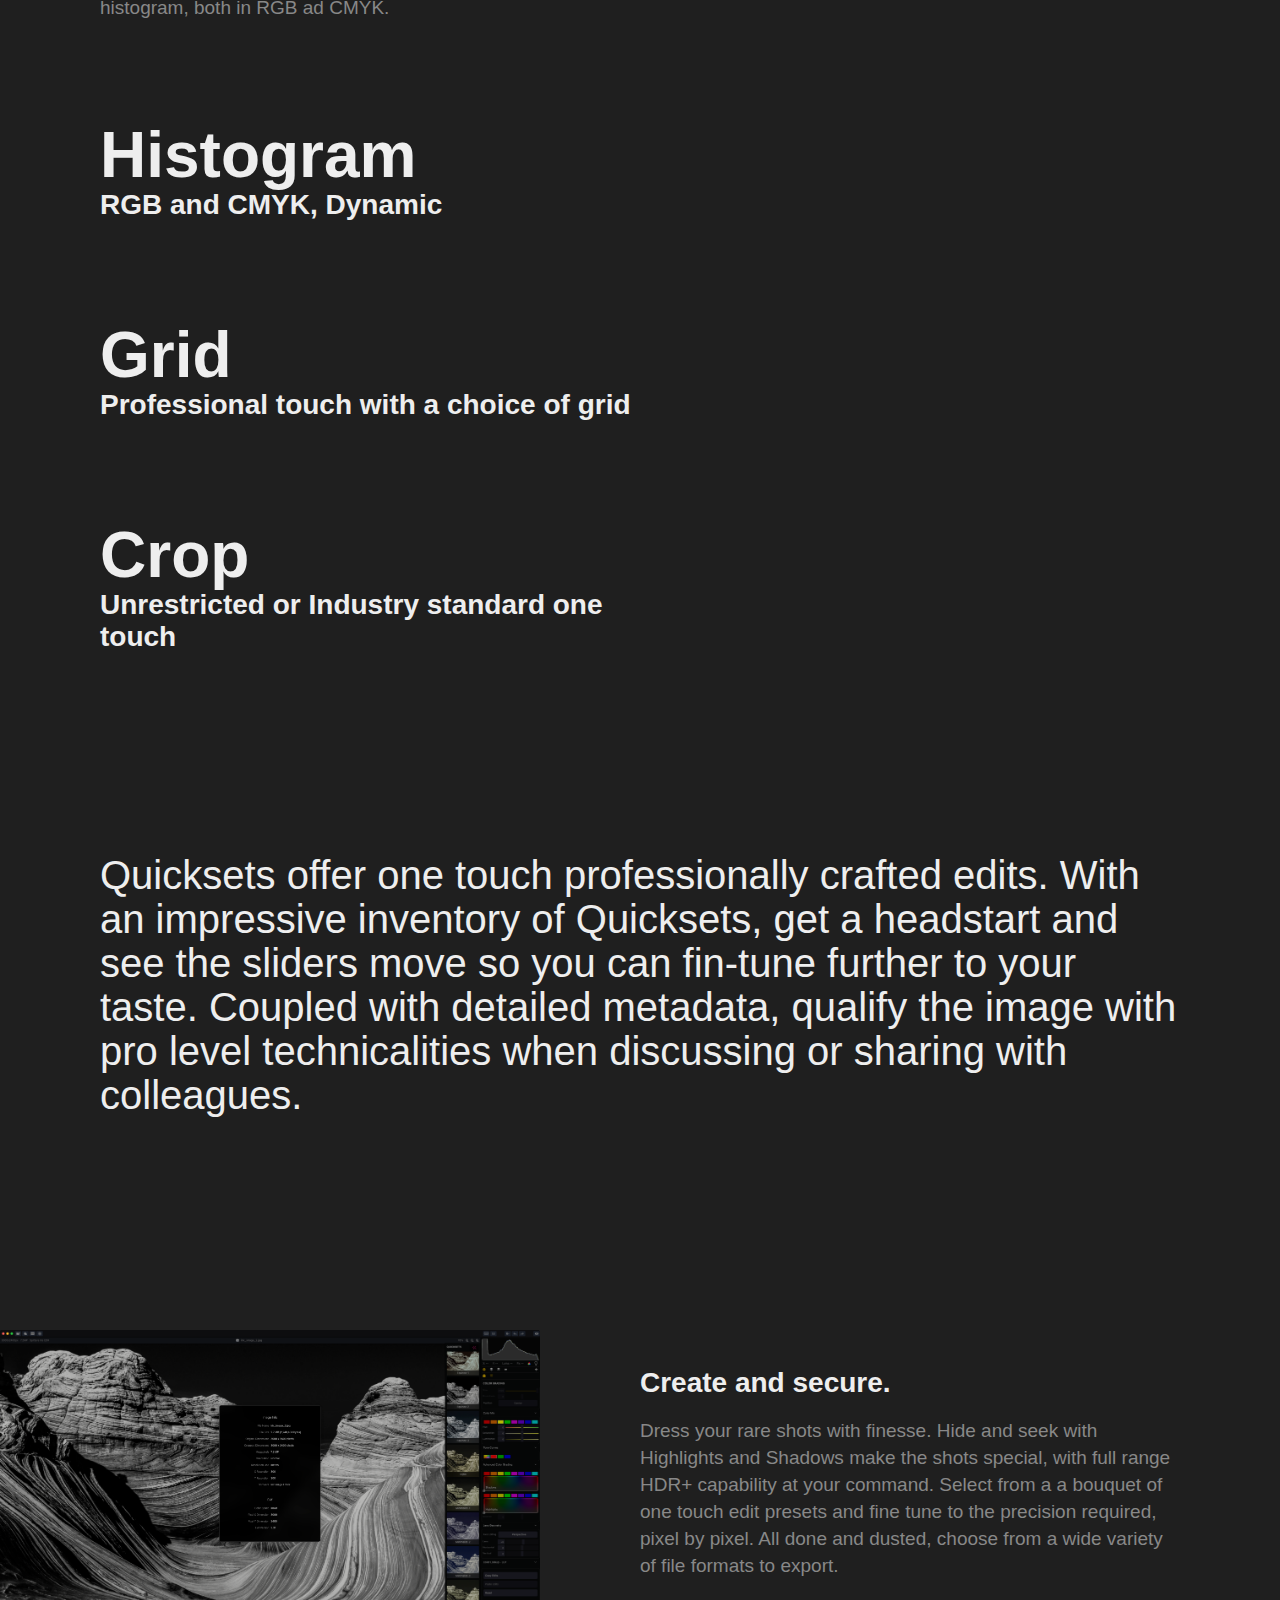
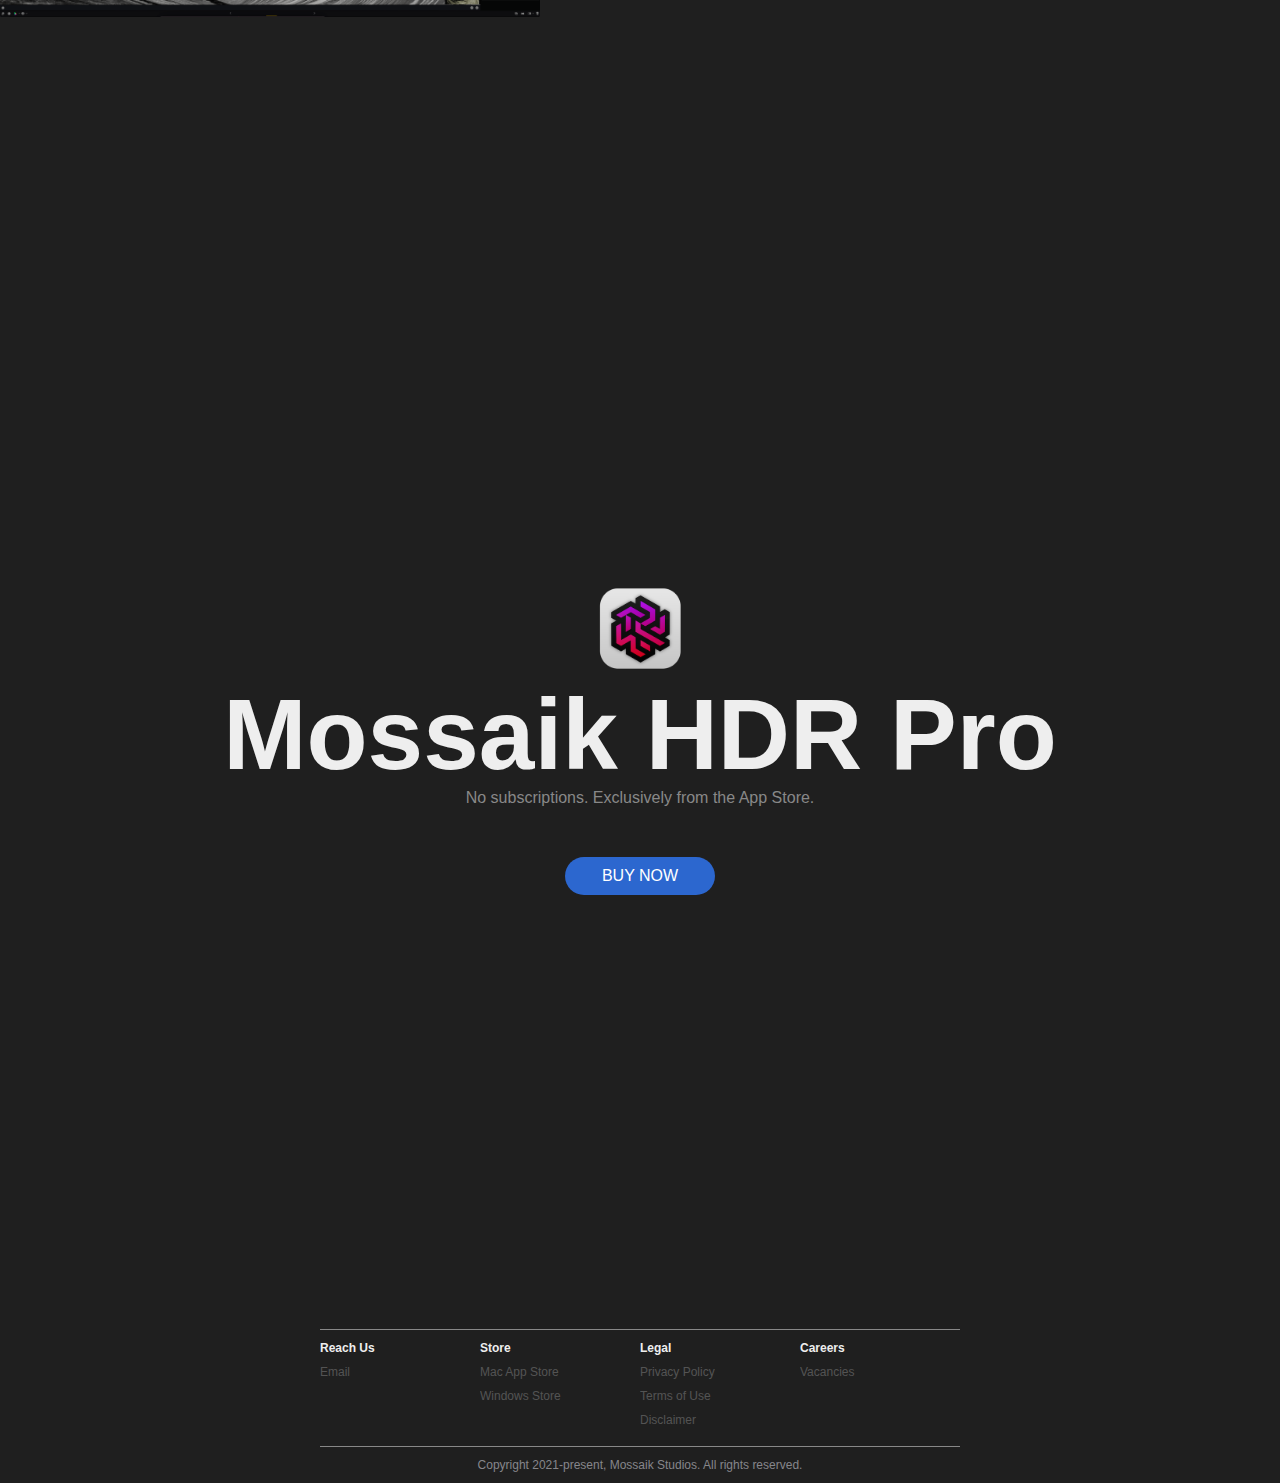
==== commit 936aea58: "Add files via upload" ====
--- a/index.html
+++ b/index.html
@@ -7,29 +7,32 @@
     <body>
         <div class="nav-main nav-fixed"></div>
         <div class="nav-main nav-menu nav">
-            <div class="nav-item nav-main-item"><a href="index.html">Mossaik HDR+</a></div>
+            <div class="nav-item nav-main-item"><a href="index.html">Mossaik HDR Pro</a></div>
+            <div class="nav-item nav-main-item"><a href="mossaikhdrp.html">Mossaik HDR+</a></div>
             <div class="nav-item nav-main-item"><a href="mossaik_classic.html">Mossaik Classic</a></div>
             <div class="nav-item nav-main-item"><a href="mailto:binaireinc@gmail.com">Contact</a></div>
         </div>
         <section>
-            <div class="heading-1">Mossaik HDR+</div>
-            <div class="img-primary" id="img-1"></div>
+            <div class="heading-1">Mossaik HDR Pro</div>
+            <div class="img-primary" id="img-hdrp-1"></div>
         </section>
         <section>
             <div class="text-1 text-darker">
-                Supporting HDR, HDR 10 and HDR+ gamuts with GPU acceleration, proprietary Graphics and AI engines, Mossaik HDR+ brings all the Pro tools with optimal utilization of your hardware. Backed by big data analysis and research using 10+ million images, it offers the most optimized hardware & software integration for an exhilarating editing experience.
+                Pushing the dynamic range to Extended Dynamic Range with its proprietary Graphics Engine ‘Spitfire’, Mossaik HDR Pro processes HDR / HDR10 / HDR+ gamuts effortlessly. The only Photo Editor that truly integrates the Graphics Processing Unit (GPU) with the Central Processing Unit (CPU), getting your GPU to actually run the graphics for you.
+                <br><br>
+                AI Enhance and the MyND AI Engine, trained on 12+ million images, Mossaik HDR Pro offers a smart, simple and powerful platform for photo editing.
             </div>
             <div class="img-collage-1">
-                <div class="inset-img inset-img-right" id="img-2"></div>
-                <div class="inset-img inset-img-left" id="img-3"></div>
+                <div class="inset-img inset-img-right" id="img-hdrp-2"></div>
+                <div class="inset-img inset-img-left" id="img-hdrp-3"></div>
             </div>
         </section>
         <section>
             <div class="text-1">
-                <span class="text-darker">Get your audience's attention to where you want, use smart AI technology and blur out the unwanted. Completely Non Destructive edits, you may change your mind even after a zillion* edits… totally lossless so full image fidelity is maintained.</span>
+                <span class="text-darker">Pick a color to grade and see the magic unfold, Mossaik HDR Pro provides an authoritative framework for COLOR GRADING your images with his precision. Alter Hue, Saturation and Luminance with a slider or the arrow keys for one step increment or decrement.</span>
             </div>
             <div class="creative-1">
-                <div class="banner-img-1" id="img-4"></div>
+                <div class="banner-img-1" id="img-hdrp-4"></div>
                 <div class="text-container-1">
                     <div class="text-2">
                         <span class="creative-text-1 text-darker">
@@ -38,23 +41,23 @@
                         <br>
                         <br>
                         <span class="creative-text-2">
-                            Typical Photo Editors offer all the tools and tackles but with riders. Mossaik HDR+ breaks through the barriers and offers unrestricted Pro tools based on years of trained AI models, graphics processing without clipping (true 12/bit per channel) and with ONE HUNDRED % Non Destructive Editing, limitless layers & history. All this while you see live rendering of edits you make.
+                            Be it underwater or above, you have the elements in control. Imprint your signature with an indelible watermark or add text in any color, font, orientation, size, shadow, outline, make it standout with the information that you wish to share with your audience. 
                         </span>
                     </div>
                     <div class="text-3">
-                        <span class="creative-text-3 text-darker">12 bits/channel</span><i class="creative-icon"></i>
+                        <span class="creative-text-3 text-darker">48-bit</span><i class="creative-icon"></i>
                         <br>
                         <span class="creative-text-4 text-darker">High Fidelity Image Processing</span>
                     </div>
                     <div class="text-3">
-                        <span class="creative-text-3 text-darker">100% Lossless</span><i class="creative-icon"></i>
+                        <span class="creative-text-3 text-darker">Non Destructive Editing</span><i class="creative-icon"></i>
                         <br>
-                        <span class="creative-text-4 text-darker">Restore the image all the way back to original </span>
+                        <span class="creative-text-4 text-darker">100% lossless, Infinite History</span>
                     </div>
                     <div class="text-3">
                         <span class="creative-text-3 text-darker">Infinite Layers</span><i class="creative-icon"></i>
                         <br>
-                        <span class="creative-text-4 text-darker">A limitless playground, bound by creativity</span>
+                        <span class="creative-text-4 text-darker">Stack up to your satisfaction, limitless</span>
                     </div>
                 </div>
             </div>
@@ -69,30 +72,35 @@
                         <br>
                         <br>
                         <span class="creative-text-2">
-                            Import as many overlays as you wish and play, again, with full image fidelity and lossless editing. Unleash the strength with context tools to create magic, and export in multiple file formats. 
+                            Analyse the image with multiple grid options, rotate and crop. Or get all the popular, auto-fit, aspect ratios to suit your application. All along, see the dynamic histogram, both in RGB ad CMYK.
                         </span>
                     </div>
                     <div class="text-6">
-                        <span class="creative-text-3 text-darker">Fidelity</span><i class="creative-icon"></i>
+                        <span class="creative-text-3 text-darker">Histogram</span><i class="creative-icon"></i>
                         <br>
-                        <span class="creative-text-4 text-darker">Pixel level math at work</span>
+                        <span class="creative-text-4 text-darker">RGB and CMYK, Dynamic</span>
                     </div>
                     <div class="text-6">
-                        <span class="creative-text-3 text-darker">Watermark</span><i class="creative-icon"></i>
+                        <span class="creative-text-3 text-darker">Grid</span><i class="creative-icon"></i>
                         <br>
-                        <span class="creative-text-4 text-darker">Announce your arrival</span>
+                        <span class="creative-text-4 text-darker">Professional touch with a choice of grid</span>
+                    </div>
+                    <div class="text-6">
+                        <span class="creative-text-3 text-darker">Crop</span><i class="creative-icon"></i>
+                        <br>
+                        <span class="creative-text-4 text-darker">Unrestricted or Industry standard one touch</span>
                     </div>
                 </div>
-                <div class="banner-img-2" id="img-5"></div>
+                <div class="banner-img-2" id="img-hdrp-5"></div>
             </div>
         </section>
         
         <section>
             <div class="text-1">
-                <span class="text-darker">Color grade your hand selected  area or globally, or just apply AI powered clarity and dehaze, Mossaik HDR+ offers everything that other do plus pro tools. Highlights, Shadows, Zoom & Rotational Blur, Perspective correction or Pixelate, One touch Crop aspect ratios to One touch highly curated Presets, it offers fine calibration to an instant edit.
+                <span class="text-darker">Quicksets offer one touch professionally crafted edits. With an impressive inventory of Quicksets, get a headstart and see the sliders move so you can fin-tune further to your taste. Coupled with detailed metadata, qualify the image with pro level technicalities when discussing or sharing with colleagues. 
             </div>
             <div class="creative-1">
-                <div class="banner-img-1" id="img-6"></div>
+                <div class="banner-img-1" id="img-hdrp-6"></div>
                 <div class="text-container-1">
                     <div class="text-4">
                         <span class="creative-text-1">
@@ -109,8 +117,8 @@
         </section>
         <section class="section-buy">
             <div class="buy">
-                <div class="app-logo" id="mossaik-hdr-logo"></div>
-                <div class="app-name">Mossaik HDR+</div>
+                <div class="app-logo" id="mossaik-hdr-pro-logo"></div>
+                <div class="app-name">Mossaik HDR Pro</div>
                 <div class="app-substr">No subscriptions. Exclusively from the App Store.</div>
                 <div class="app-link">Buy Now</div>
             </div>
